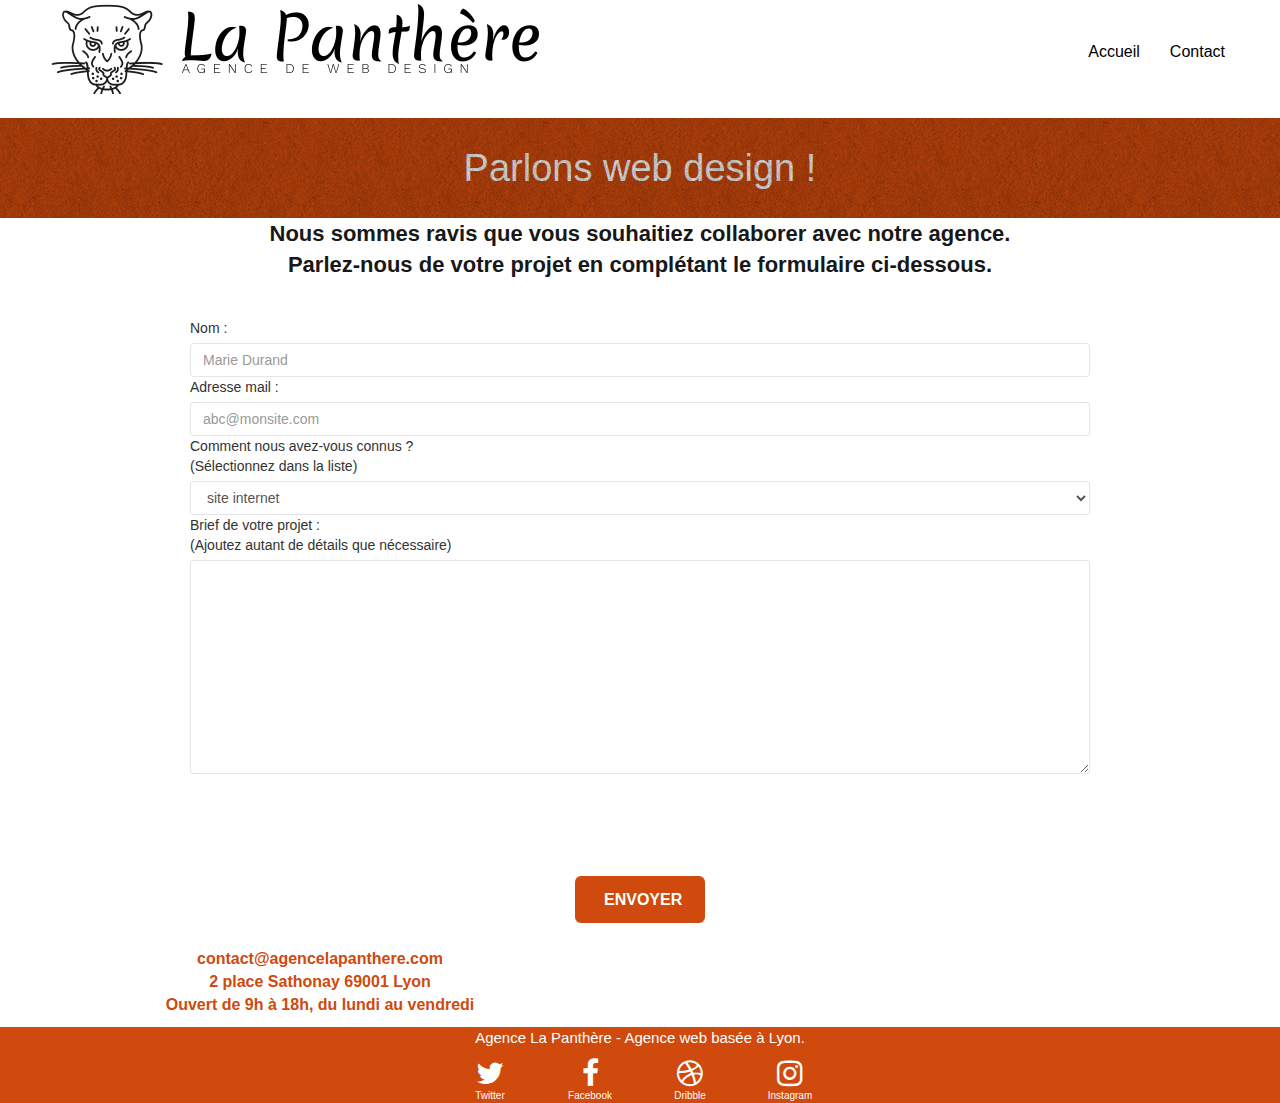
==== contact.html @ c9a56683 "Added files" ====
<!DOCTYPE html>
<html lang="fr">
<head>
	<title>Formulaire de contact - agence web La Panthère</title>
	<meta charset="UTF-8"/>
    <meta name="description" content="Contactez-nous pour votre site web : création, mise à jour, refonte, design, charte graphique, visuels - Nous faisons tout !">
    <meta name="viewport" content="width=device-width, initial-scale=1.0, user-scalable=no">
    <link rel="shortcut icon" type="image/png" href="favicon-agence-la-panthere.png">
	<link rel="stylesheet" href="/css/bootstrap.css">
	<link rel="stylesheet" href="style.css">
	<link rel="stylesheet" href="/css/font-awesome.css">
	<link rel="stylesheet" href="/css/et-line.css">
	<!-- Analytics -->
	<meta name="robots" content="index, follow">
	 <!-- Analytics END -->
</head>

<body>
<!-- MAIN -->
	<main class="page-container">
    
<!-- HEADER -->
<header class="bloc bgc-white l-bloc " id="bloc-0">
	<nav class="navbar row">
		<div class="navbar-header">
			<a class="navbar-brand" href="index.html"><img src="/img/agence-la-panthere-monochrome.png" 
				alt="Agence La Panthère - logo"></a>
			<button id="nav-toggle" type="button" class="ui-navbar-toggle navbar-toggle" data-toggle="collapse" data-target=".navbar-1">
				<span class="sr-only">Toggle navigation</span><span class="icon-bar"></span><span class="icon-bar"></span><span class="icon-bar"></span>
			</button>
		</div>
		<div class="collapse navbar-collapse navbar-1 special-dropdown-nav">
			<ul class="site-navigation nav navbar-nav">
				<li class="colored">
					<a href="index.html">Accueil</a>
				</li>
				<li class="colored">
					<a href="contact.html">Contact</a>
				</li>
			</ul>
		</div>
	</nav>
</header>

<!--BANNER-->
<div class="bloc bg-dots-bg bg-repeat bgc-atomic-tangerine d-bloc bloc-bg-texture texture-paper" id="bloc-6">
					<!-- <div class="col-sm-12" id="bloc-1-hero"> -->
			<h1 class="text-center hero-bloc-text">Parlons web design !</h1>
		<!-- </div> -->
</div>

<!-- FORM-->
	<div class="col-sm-12 text-center">
		<p class="primary-color">Nous sommes ravis que vous souhaitiez collaborer avec notre agence.<br>
		Parlez-nous de votre projet en complétant le formulaire ci-dessous.</p>
	</div>
	<div class="container bloc-lg">
		<form action="#" method="post">
			<div>
				<label for="Nom">Nom :</label>
    			<input type="text" name="Nom" required id="Nom" class="form-control" placeholder="Marie Durand" />
			</div>
    		<div>
				<label for="Mail">Adresse mail :</label>
    			<input type="email" required id="Mail" class="form-control"  placeholder="abc@monsite.com" />
			</div>
    		<div>
				<label for="Connu">Comment nous avez-vous connus ?<br>(Sélectionnez dans la liste)</label>
    			<select name="Connu" required id="Connu" class="form-control">
					<option>site internet</option>
					<option>bouche-à-oreille</option>
					<option>campagne email</option>
					<option>réseaux sociaux</option>
				</select>
			</div>
    		<div>
				<label for="Message">Brief de votre projet :<br>(Ajoutez autant de détails que nécessaire)<br></label>
    			<textarea required id="Message" class="form-control" rows="10" cols="45"></textarea>
			</div>
		</form>
	</div>
	<div class="button-div">
	<button class="bloc-button btn btn-lg btn-block cta-hero btn-atomic-tangerine" type="submit">Envoyer
	</button>
	</div>
		<div class="col-sm-6 text-center">
		<p class="secondary-color">
		contact@agencelapanthere.com<br>2 place Sathonay 69001 Lyon<br>Ouvert de 9h à 18h, du lundi au vendredi
		</p>
	</div>
</main>

<!-- FOOTER -->
<div class="bloc bgc-atomic-tangerine d-bloc" id="bloc-8">
	<div class="row">
		<p class="text-center white">
			Agence La Panthère - Agence web basée à Lyon.<br>
		</p>
		<div class="row row-no-gutters social">
			<div class="col-sm-3">
				<div class="text-center">
					<a class="social" href="#"><span class="fa fa-twitter icon-md"></span><br>Twitter</a>
				</div>
			</div>
			<div class="col-sm-3">
				<div class="text-center">
					<a class="social" href="#"><span class="fa fa-facebook icon-md"></span><br>Facebook</a>
				</div>
			</div>
			<div class="col-sm-3">
				<div class="text-center">
					<a class="social" href="#"><span class="fa fa-dribbble icon-md"></span><br>Dribble</a>
				</div>
			</div>
			<div class="col-sm-3">
				<div class="text-center">
					<a class="social" href="#"><span class="fa fa-instagram icon-md"></span><br>Instagram</a>
				</div>
			</div>
		</div>
	</div>
</div>
<!-- SCRIPTS -->
	<script src="/js/jquery-2.1.0.min.js"></script>
	<script src="/js/bootstrap.min.js"></script>
	<script src="/js/blocs.min.js"></script>
	<script src="/js/jqBootstrapValidation.js"></script>
	<script src="/js/formHandler.js"></script>
	
</body>
</html>
---- style.css ----
body {
    margin: 0;
    padding: 0;
    background: #FFF;
    overflow-x: hidden;
    -webkit-font-smoothing: antialiased;
    -moz-osx-font-smoothing: grayscale;
}
.primary-color{
    font-size:22px;
    color:#181818;
    font-weight:700
}
.secondary-color{
    font-size:16px;
    color:#cf4a0c;
    font-weight:700;
}
.tertiary-color{
    color:white;
    font-size:20px;
    font-weight:bold;
    background-color:#000000;
    border-radius:20px;
    margin:0 10px;
    padding:0 20px;
}
.explanation {
    color:#181818;
    font-size:15px;
}
.none{
list-style:none;}

.none.li{
color:#FFFFFF;
font-size:140px;
}

a,
button {
    transition: all .3s ease-in-out;
    outline: none!important;
}

a:hover {
    text-decoration: none;
    cursor: pointer;
}
.slogan{
    font-size:20px;
    color:black;
}

#page-loading-blocs-notifaction {
    position: fixed;
    top: 0;
    bottom: 0;
    width: 100%;
    z-index: 100000;
    background: #FFFFFF url("img/pageload-spinner.gif") no-repeat center center;
}

.bloc {
    width: 100%;
    clear: both;
    background: 50% 50% no-repeat;
    padding: 0 50px;
    -webkit-background-size: cover;
    -moz-background-size: cover;
    -o-background-size: cover;
    background-size: cover;
    position: relative;
}

.bloc .container {
    padding-left: 0;
    padding-right: 0;
}

.bloc-lg {
    padding: 100px 50px;
}

.bloc-md {
    padding: 50px;
}

.bloc-sm {
    padding: 20px 50px;
}

.bg-center,
.bg-l-edge,
.bg-r-edge,
.bg-t-edge,
.bg-b-edge,
.bg-tl-edge,
.bg-bl-edge,
.bg-tr-edge,
.bg-br-edge,
.bg-repeat {
    -webkit-background-size: auto!important;
    -moz-background-size: auto!important;
    -o-background-size: auto!important;
    background-size: auto!important;
}

.bg-repeat {
    background: repeat;
}

.bg-t-edge {
    background: top no-repeat;
}

.bloc-bg-texture::before {
    content: "";
    background-size: 2px 2px;
    position: absolute;
    top: 0;
    bottom: 0;
    left: 0;
    right: 0;
}

.texture-paper::before {
    background: url("img/texture-paper.png");
    background-size: 280px 280px;
}

.b-parallax {
    background-attachment: fixed;
}

.d-bloc {
    color: white;
}

.d-bloc button:hover {
    color: #d9423f;
}
.button-div{
    width:130px;;
    margin:auto;
    padding-bottom:20px;
}

.d-bloc .icon-round,
.d-bloc .icon-square,
.d-bloc .icon-rounded,
.d-bloc .icon-semi-rounded-a,
.d-bloc .icon-semi-rounded-b {
    border-color: rgba(255, 255, 255, .9);
}

.d-bloc .divider-h span {
    border-color: rgba(255, 255, 255, .2);
}

.d-bloc .a-btn,
.d-bloc .navbar a,
.d-bloc .navbar-brand,
.d-bloc a .icon-sm,
.d-bloc a .icon-md,
.d-bloc a .icon-lg,
.d-bloc a .icon-xl,
.d-bloc h1 a,
.d-bloc h2 a,
.d-bloc h3 a,
.d-bloc h4 a,
.d-bloc h5 a,
.d-bloc h6 a,
.d-bloc p a {
    color: white;
}

.d-bloc .a-btn:hover,
.d-bloc .navbar a:hover,
.d-bloc .navbar-brand:hover,
.d-bloc a:hover .icon-sm,
.d-bloc a:hover .icon-md,
.d-bloc a:hover .icon-lg,
.d-bloc a:hover .icon-xl,
.d-bloc h1 a:hover,
.d-bloc h2 a:hover,
.d-bloc h3 a:hover,
.d-bloc h4 a:hover,
.d-bloc h5 a:hover,
.d-bloc h6 a:hover,
.d-bloc p a:hover {
    color:  #cf4a0c;
}

.d-bloc .navbar-toggle .icon-bar {
    background: rgba(255, 255, 255, 1);
}

.d-bloc .btn-wire,
.d-bloc .btn-wire:hover {
    color: white;
    border-color: rgba(255, 255, 255, 1);
}

.d-bloc .panel {
    color: rgba(0, 0, 0, .2);
}

.d-bloc .panel button:hover {
    color: rgba(0, 0, 0, .2);
}

.d-bloc .panel icon {
    border-color: rgba(0, 0, 0, .2);
}

.d-bloc .panel .divider-h span {
    border-color: rgba(0, 0, 0, .1);
}

.d-bloc .panel .a-btn {
    color: rgba(0, 0, 0, .1);
}

.d-bloc .panel .a-btn:hover {
    color: #d9423f;
}

.d-bloc .panel .btn-wire,
.d-bloc .panel .btn-wire:hover {
    color: rgba(0, 0, 0, .7);
    border-color: rgba(0, 0, 0, .3);
}

.d-bloc .panel,
.l-bloc {
    color: rgba(0, 0, 0, .5);
}

.d-bloc .panel button:hover,
.l-bloc button:hover {
    color: rgba(0, 0, 0, .7);
}

.l-bloc .icon-round,
.l-bloc .icon-square,
.l-bloc .icon-rounded,
.l-bloc .icon-semi-rounded-a,
.l-bloc .icon-semi-rounded-b {
    border-color: rgba(0, 0, 0, .7);
}

.d-bloc .panel .divider-h span,
.l-bloc .divider-h span {
    border-color: rgba(0, 0, 0, .1);
}

.d-bloc .panel .a-btn,
.l-bloc .a-btn,
.l-bloc .navbar a,
.l-bloc .navbar-brand,
.l-bloc a .icon-sm,
.l-bloc a .icon-md,
.l-bloc a .icon-lg,
.l-bloc a .icon-xl,
.l-bloc h1 a,
.l-bloc h2 a,
.l-bloc h3 a,
.l-bloc h4 a,
.l-bloc h5 a,
.l-bloc h6 a,
.l-bloc p a {
    color: black;
}

.d-bloc .panel .a-btn:hover,
.l-bloc .a-btn:hover,
.l-bloc .navbar a:hover,
.l-bloc .navbar-brand:hover,
.l-bloc a:hover .icon-sm,
.l-bloc a:hover .icon-md,
.l-bloc a:hover .icon-lg,
.l-bloc a:hover .icon-xl,
.l-bloc h1 a:hover,
.l-bloc h2 a:hover,
.l-bloc h3 a:hover,
.l-bloc h4 a:hover,
.l-bloc h5 a:hover,
.l-bloc h6 a:hover,
.l-bloc p a:hover {
    color: rgba(0, 0, 0, 1);
}

.l-bloc .navbar-toggle .icon-bar {
    color: rgba(0, 0, 0, .6);
}

.d-bloc .panel .btn-wire,
.d-bloc .panel .btn-wire:hover,
.l-bloc .btn-wire,
.l-bloc .btn-wire:hover {
    color: rgba(0, 0, 0, .7);
    border-color: rgba(0, 0, 0, .3);
}

.voffset {
    margin-top: 30px;
}

.voffset-lg {
    margin-top: 80px;
}

.row-no-gutters {
    margin-right: 0;
    margin-left: 0;
}

.row.row-no-gutters > [class^="col-"],
.row.row-no-gutters > [class*=" col-"] {
    padding-right: 0;
    padding-left: 0;
}

#bloc-1-hero h1 {
    font-size: 45px;
    color:white;
}

.center-block {
    height: 80px; 
}

.width-white-space{
    height:280px;
    padding-top: 10px;
    padding-bottom:10px;
}

#bloc-5-cta {
    height: 300px;
}

#bloc-6{
    height:100px;
}
#bloc-6 h1{
    text-align:center;
    padding-top:30px;
    color:white;
    opacity:1;
}    
.navbar {
    margin-bottom: 0;
    z-index: 1;
}

.navbar-brand {
    height: auto;
    padding: 3px 15px;
    font-size: 25px;
    font-weight: normal;
    font-weight: 600;
    line-height: 44px;
}

.navbar-brand img {
    max-height: 200px;
    margin: 0 5px 0 0;
    display: inline;
}

.navbar-brand img[src$=svg] {
    min-width: 100px;
}

.nav-center .navbar-brand img {
    margin: 0;
}

.navbar .nav {
    padding-top: 2px;
    margin-right: -16px;
    float: right;
    z-index: 1;
}

.nav > li {
    float: left;
    margin-top: 4px;
    font-size: 16px;
}

.navbar-nav .open .dropdown-menu > li > a {
    text-align: inherit;
}

.nav > li a:hover,
.nav > li a:focus {
    background: transparent;
}

.navbar-toggle {
    margin: 10px 10px 0 0;
    border: 0px;
}

.navbar-toggle:hover {
    background: transparent!important;
}

.navbar-toggle .icon-bar {
    background-color: rgba(0, 0, 0, .5);
    width: 26px;
}

.nav-invert .navbar .nav {
    float: left;
}

.nav-invert .navbar-header,
.nav-invert .navbar-brand {
    float: right;
    position: relative;
    z-index: 2;
}

@media (min-width: 768px) {
    .site-navigation {
        position: absolute;
        top: 50%;
        right: 20px;
        transform: translate(0, -50%);
        -webkit-transform: translateY(-50%);
    }
    .nav > li .dropdown-menu a,
    .nav > li .dropdown-menu a:hover {
        color: #d9423f;
    }
    .nav-invert .site-navigation {
        left: 0;
        right: 0;
    }
    .nav-center {
        text-align: center;
    }
    .nav-center .navbar-header {
        width: 100%;
    }
    .nav-center .navbar-header,
    .nav-center .navbar-brand,
    .nav-center .nav > li {
        float: none;
        display: inline-block;
    }
    .nav-center .site-navigation {
        position: relative;
        width: 100%;
        right: 0;
        margin-right: 20px;
        margin-top: 20px;
    }
    .nav-center.mini-nav .navbar-toggle {
        float: none;
        margin: 10px auto 0;
    }
}

.nav > li > .dropdown a {
    background: none!important;
    display: block;
    padding: 14px 15px;
}

nav .caret {
    margin: 0 5px;
}

.dropdown-menu .dropdown-menu {
    top: -8px;
    left: 100%;
}

.dropdown-menu .dropmenu-flow-right {
    top: 100%;
    left: 0;
    margin-left: -1px;
    border-top-left-radius: 0;
    border-top-right-radius: 0;
}

.dropdown-menu .dropdown span {
    border: 4px solid black;
    border-top-color: transparent;
    border-right-color: transparent;
    border-bottom-color: transparent;
    margin: 6px -5px 0 0!important;
    float: right;
}

.mg-md {
    margin-top: 10px;
    margin-bottom: 20px;
}

.mg-lg {
    margin-top: 10px;
    margin-bottom: 40px;
}

.btn {
    margin: 0 5px 5px 0;
}

.btn.pull-right {
    margin: 0 0 5px 5px;
}

.btn-d,
.btn-d:hover,
.btn-d:focus {
    color: #FFF;
    background: rgba(0, 0, 0, .3);
}

button {
    outline: none!important;
}

.btn-rd {
    border-radius: 40px;
}

.btn-clean {
    border: 1px solid rgba(0, 0, 0, .08);
    border-bottom-color: rgba(0, 0, 0, .1);
    text-shadow: 0 1px 0 rgba(0, 0, 1, .1);
    box-shadow: 0 1px 3px rgba(0, 0, 1, .25), inset 0 1px 0 0 rgba(255, 255, 255, .15);
}

.icon-md {
    font-size: 30px!important;
}

.icon-lg {
    font-size: 60px!important;
}

.sm-shadow {
    text-shadow: 0 1px 2px rgba(0, 0, 0, .3);
}

.panel-sq,
.panel-sq .panel-heading,
.panel-sq .panel-footer {
    border-radius: 0;
}

.panel-rd {
    border-radius: 30px;
}

.panel-rd .panel-heading {
    border-radius: 29px 29px 0 0;
}

.panel-rd .panel-footer {
    border-radius: 0 0 29px 29px;
}

.form-control {
    border-color: rgba(0, 0, 0, .1);
    box-shadow: none;
}

.scrollToTop {
    width: 40px;
    height: 40px;
    position: fixed;
    bottom: 20px;
    right: 20px;
    opacity: 0;
    z-index: 500;
    transition: all .3s ease-in-out;
}

.scrollToTop span {
    margin-top: 6px;
}

.showScrollTop {
    font-size: 14px;
    opacity: 1;
}

a[data-lightbox] {
    position: relative;
    display: block;
    text-align: center;
}

a[data-lightbox]:hover::before {
    content: "+";
    font-family: "HelveticaNeue-Light", "Helvetica Neue Light", "Helvetica Neue", Helvetica, Arial;
    font-size: 32px;
    width: 50px;
    height: 50px;
    margin-left: -25px;
    border-radius: 50%;
    background: rgba(0, 0, 0, .6);
    color: #FFF;
    font-weight: 100;
    z-index: 1;
    position: absolute;
    top: 50%;
    transform: translateY(-50%);
    -webkit-transform: translateY(-50%);
}

a[data-lightbox]:hover img {
    opacity: 0.6;
    -webkit-animation-fill-mode: none;
    animation-fill-mode: none;
}

#lightbox-modal {
    display: flex;
    align-items: center;
}

#lightbox-modal .modal-dialog {
    width: 90%;
    max-width: 900px;
    margin: 0 auto 0;
}

#lightbox-modal .modal-dialog img {
    max-height: 90vh;
    margin: 0 auto;
}

.lightbox-caption {
    padding: 20px;
    color: #FFF;
    background: rgba(0, 0, 0, .5);
    position: absolute;
    left: 15px;
    right: 15px;
    bottom: 5px;
}

.close-lightbox {
    color: #FFF;
    font-size: 30px;
    position: absolute;
    top: 20px;
    right: 20px;
    z-index: 20;
    background: rgba(0, 0, 0, .5);
    border: none;
    line-height: 30px;
    padding: 0 9px 5px;
    opacity: 0.3;
}

.close-lightbox:hover,
.next-lightbox:hover,
.prev-lightbox:hover {
    opacity: 1.0;
    color: #FFF;
}

.next-lightbox,
.prev-lightbox {
    font-size: 20px;
    color: rgba(255, 255, 255, .9);
    background: rgba(0, 0, 0, .5);
    transition: all .2s ease-in-out;
    position: absolute;
    top: 45%;
    z-index: 1;
    opacity: 0.4;
}

.next-lightbox {
    padding: 6px 8px 1px 13px;
    right: 25px;
}

.prev-lightbox {
    padding: 6px 13px 1px 10px;
    left: 25px;
}

.snapshot-lb .modal-body {
    padding-bottom: 45px;
}

.snapshot-lb .lightbox-caption {
    padding: 0;
    color: rgba(0, 0, 0, .5);
    background: none;
}

h1,
h2,
h3,
h4,
h5,
h6,
p,
label,
.btn,
a {
    font-family: "helvetica";
    font-weight: 400;
}
a:hover {
    color: black;
}

.container {
    max-width: 1000px;
}

.hero-bloc-text {
    font-size: 38px;
}

.hero-bloc-text-sub {
    font-size: 36px;
}

.statement-bloc-text {
    line-height: 26px;
    font-style: italic;
    font-size: 20px;
    text-align: center;
    font-weight: lighter;
    max-width: 520px;
    margin: auto auto auto auto;
}

p {
    text-align:center;
    font-size: 15px;
    color:white;
}

.tight-width-whitespace {
    max-width: 600px;
    margin: auto auto auto auto;
}

.h1 {
    font-size: 36px;
    font-family: "Open Sans";
}

.cta-hero {
    margin-top: 2px;
    color: #FFFFFF!important;
    text-transform: uppercase;
    padding: 12px 28px 12px 28px;
    font-size: 16px;
    font-weight: 700;
}

.social {
    max-width: 400px;
    margin: auto;
    color:white;
    font-size:10px;
}

h2 {
    font-size: 22px;
    line-height: 1.4em;
}

h3 {
    font-size: 18px;
    text-transform: uppercase;
    font-weight: 700;
    color: #cf4a0c;
    
}

.med-width-whitespace {
    max-width: 800px;
    margin: auto auto auto auto;
    box-shadow: 0px 0px 0px #000000;
}

h1 {
    color: #ffffff!important;
}

h4 {
    color: #181818!important;
}

.icons {
    margin-bottom: 14px;
    margin-top: 24px;
}

.portfolio-thumb {
    margin-bottom: 24px;
}

.portfolio-row {
    margin-bottom: 44px;
    margin-top: 50px;
}

.avatar {
    box-shadow: 0px 4px 9px rgba(0, 0, 0, 0.3);
}

.black-background {
    /* background-color: rgba(165, 147, 99, 0.7); */
    background-color:#000000;
    padding: 40px 40px 40px 40px;
}

.bold-link {
    font-weight: 900;
    text-decoration: underline!important;
}

.bgc-white {
    background-color: #FFFFFF;
}

.bgc-dark-slate-blue {
    background-color: #000000;
}

.bgc-atomic-tangerine {
    background-color: #cf4a0c;
}

.tc-white {
    color: white;
}

.btn-atomic-tangerine {
    background: #cf4a0c;
    color: #FFFFFF!important;
}

.btn-atomic-tangerine:hover {
    background: #cf4a0c!important;
    color: #960404!important;
}

.ltc-atomic-tangerine {
    color: #cf4a0c!important;
}

.ltc-atomic-tangerine:hover {
    color: #960404!important;
}

.icon-dark-slate-blue {
    color: #000000!important;
    border-color: #000000!important;
}

/* .bg-dots-bg {
    background-image: url("img/dots-bg.png");
}

.bg-lines-h2-bg {
    background-image: url("img/lines-h2-bg.png");
} */

.bg-banniere {
    background-image: url("/img/agence-la-panthere_background.jpg");
}

.bg-presentation {
    background-image: url("/img/agence-la-panthere-background2.jpg");
}

@media (max-width: 1024px) {
    .bloc {
        padding-left: 20px;
        padding-right: 20px;
    }
    .bloc.full-width-bloc,
    .bloc-tile-2.full-width-bloc .container,
    .bloc-tile-3.full-width-bloc .container,
    .bloc-tile-4.full-width-bloc .container {
        padding-left: 0;
        padding-right: 0;
    }
}

@media (max-width: 992px) and (min-width: 768px) {
    .navbar .nav {
        max-width: 80%
    }
    .nav-center.navbar .nav {
        max-width: 100%
    }
}

@media only screen and (min-device-width: 768px) and (max-device-width: 1024px) and (orientation: landscape) {
    .b-parallax {
        background-attachment: scroll;
    }
}

@media only screen and (min-device-width: 1024px) and (max-device-width: 1366px) and (-webkit-min-device-pixel-ratio: 1.5) {
    .b-parallax {
        background-attachment: scroll;
    }
}

@media (max-width: 991px) {
    .container {
        width: 100%;
    }
    .b-parallax {
        background-attachment: scroll;
    }
    .page-container,
    #hero-bloc {
        overflow-x: hidden;
        position: relative;
    }
    .bloc {
        /* padding-left: constant(safe-area-inset-left);
        padding-right: constant(safe-area-inset-right); */
        padding-left:10px;
        padding-right:10px;
    }
    .bloc-group,
    .bloc-group .bloc {
        display: block;
        width: 100%;
    }
    .bloc-fill-screen .fill-bloc-top-edge,
    .bloc-fill-screen .fill-bloc-bottom-edge {
        padding: 0 20px;
        padding-left: constant(safe-area-inset-left);
        padding-right: constant(safe-area-inset-right);
    }
}

@media (max-width: 767px) {
    .page-container {
        overflow-x: hidden;
        position: relative;
    }
    h1,
    h2,
    h3,
    h4,
    h5,
    h6,
    p,
    #disqus_thread {
        padding-left: 10px!important;
        padding-right: 10px!important;
    }
    .b-parallax {
        background-attachment: scroll;
    }
    .navbar .nav {
        padding-top: 0;
        border-top: 1px solid rgba(0, 0, 0, .2);
        float: none!important;
    }
    .colored{
        color:#cf4a0c;
    }
    .navbar.row {
        margin-left: 0;
        margin-right: 0;
    }
    .site-navigation {
        position: inherit;
        transform: none;
        -webkit-transform: none;
        -ms-transform: none;
    }
    .nav > li {
        margin-top: 0;
        border-bottom: 1px solid rgba(0, 0, 0, .1);
        background: rgba(0, 0, 0, .05);
        text-align: left;
        padding-left: 15px;
        width: 100%;
    }
    .nav > li:hover {
        background: rgba(0, 0, 0, .08);
    }
    .dropdown .dropdown a .caret {
        float: none;
        margin: 5px 0 0 10px!important;
        border: 4px solid black;
        border-bottom-color: transparent;
        border-right-color: transparent;
        border-left-color: transparent;
    }
    #hero-bloc .navbar .nav {
        background: rgba(0, 0, 0, .8);
    }
    /* #hero-bloc .navbar .nav a {
        color: rgba(255, 255, 255, .6);
    } */
    .hero {
        padding: 50px 0;
    }
    .hero-nav {
        left: -1px;
        right: -1px;
    }
    .navbar-collapse {
        padding: 0;
        overflow-x: hidden;
        -webkit-box-shadow: none;
        box-shadow: none;
    }
    .navbar-brand img {
        max-height: 40px;
        width: auto;
    }
    .nav-invert .navbar-header {
        float: none;
        /* width: 100%; */
    }
    .nav-invert .navbar-toggle {
        float: left;
        margin-left: 10px;
    }
    .bloc {
        padding-left: 0;
        padding-right: 0;
    }
    .bloc-xxl,
    .bloc-xl,
    .bloc-lg {
        padding: 40px 0;
    }
    .bloc-sm,
    .bloc-md {
        padding-left: 0;
        padding-right: 0;
    }
    .bloc-tile-2 .container,
    .bloc-tile-3 .container,
    .bloc-tile-4 .container,
    .bloc-fill-screen .fill-bloc-top-edge,
    .bloc-fill-screen .fill-bloc-bottom-edge {
        padding-left: 0;
        padding-right: 0;
    }
    .a-block {
        padding: 0 10px;
    }
    .btn-dwn {
        display: none;
    }
    .voffset {
        margin-top: 5px;
    }
    .voffset-md {
        margin-top: 20px;
    }
    .voffset-lg {
        margin-top: 30px;
    }
    form {
        padding: 5px;
    }
    .close-lightbox {
        display: inline-block;
    }
    .blocsapp-device-iphone5 {
        background-size: 216px 425px;
        padding-top: 60px;
        width: 216px;
        height: 425px;
    }
    .blocsapp-device-iphone5 img {
        width: 180px;
        height: 320px;
    }
}

@media (max-width: 400px) {
    .bloc {
        padding-left: 0;
        padding-right: 0;
    }
}

@media (max-width: 767px) {
    .bloc-mob-center-text {
        text-align: center;
    }
}
---- css/et-line.css ----
@font-face {
    font-family: et-line;
    src: url(../fonts/et-line.eot);
    src: url(../fonts/et-line.eot?#iefix) format('embedded-opentype'), url(../fonts/et-line.woff) format('woff'), url(../fonts/et-line.ttf) format('truetype'), url(../fonts/et-line.svg#et-line) format('svg');
    font-weight: 400;
    font-style: normal
}

.et-icon-adjustments,
.et-icon-alarmclock,
.et-icon-anchor,
.et-icon-aperture,
.et-icon-attachment,
.et-icon-bargraph,
.et-icon-basket,
.et-icon-beaker,
.et-icon-bike,
.et-icon-book-open,
.et-icon-briefcase,
.et-icon-browser,
.et-icon-calendar,
.et-icon-camera,
.et-icon-caution,
.et-icon-chat,
.et-icon-circle-compass,
.et-icon-clipboard,
.et-icon-clock,
.et-icon-cloud,
.et-icon-compass,
.et-icon-desktop,
.et-icon-dial,
.et-icon-document,
.et-icon-documents,
.et-icon-download,
.et-icon-dribbble,
.et-icon-edit,
.et-icon-envelope,
.et-icon-expand,
.et-icon-facebook,
.et-icon-flag,
.et-icon-focus,
.et-icon-gears,
.et-icon-genius,
.et-icon-gift,
.et-icon-global,
.et-icon-globe,
.et-icon-googleplus,
.et-icon-grid,
.et-icon-happy,
.et-icon-hazardous,
.et-icon-heart,
.et-icon-hotairballoon,
.et-icon-hourglass,
.et-icon-key,
.et-icon-laptop,
.et-icon-layers,
.et-icon-lifesaver,
.et-icon-lightbulb,
.et-icon-linegraph,
.et-icon-linkedin,
.et-icon-lock,
.et-icon-magnifying-glass,
.et-icon-map,
.et-icon-map-pin,
.et-icon-megaphone,
.et-icon-mic,
.et-icon-mobile,
.et-icon-newspaper,
.et-icon-notebook,
.et-icon-paintbrush,
.et-icon-paperclip,
.et-icon-pencil,
.et-icon-phone,
.et-icon-picture,
.et-icon-pictures,
.et-icon-piechart,
.et-icon-presentation,
.et-icon-pricetags,
.et-icon-printer,
.et-icon-profile-female,
.et-icon-profile-male,
.et-icon-puzzle,
.et-icon-quote,
.et-icon-recycle,
.et-icon-refresh,
.et-icon-ribbon,
.et-icon-rss,
.et-icon-sad,
.et-icon-scissors,
.et-icon-scope,
.et-icon-search,
.et-icon-shield,
.et-icon-speedometer,
.et-icon-strategy,
.et-icon-streetsign,
.et-icon-tablet,
.et-icon-target,
.et-icon-telescope,
.et-icon-toolbox,
.et-icon-tools,
.et-icon-tools-2,
.et-icon-trophy,
.et-icon-tumblr,
.et-icon-twitter,
.et-icon-upload,
.et-icon-video,
.et-icon-wallet,
.et-icon-wine {
    font-family: et-line;
    speak: none;
    font-style: normal;
    font-weight: 400;
    font-variant: normal;
    text-transform: none;
    line-height: 1;
    -webkit-font-smoothing: antialiased;
    -moz-osx-font-smoothing: grayscale;
    display: inline-block
}

.et-icon-mobile:before {
    content: "\e000"
}

.et-icon-laptop:before {
    content: "\e001"
}

.et-icon-desktop:before {
    content: "\e002"
}

.et-icon-tablet:before {
    content: "\e003"
}

.et-icon-phone:before {
    content: "\e004"
}

.et-icon-document:before {
    content: "\e005"
}

.et-icon-documents:before {
    content: "\e006"
}

.et-icon-search:before {
    content: "\e007"
}

.et-icon-clipboard:before {
    content: "\e008"
}

.et-icon-newspaper:before {
    content: "\e009"
}

.et-icon-notebook:before {
    content: "\e00a"
}

.et-icon-book-open:before {
    content: "\e00b"
}

.et-icon-browser:before {
    content: "\e00c"
}

.et-icon-calendar:before {
    content: "\e00d"
}

.et-icon-presentation:before {
    content: "\e00e"
}

.et-icon-picture:before {
    content: "\e00f"
}

.et-icon-pictures:before {
    content: "\e010"
}

.et-icon-video:before {
    content: "\e011"
}

.et-icon-camera:before {
    content: "\e012"
}

.et-icon-printer:before {
    content: "\e013"
}

.et-icon-toolbox:before {
    content: "\e014"
}

.et-icon-briefcase:before {
    content: "\e015"
}

.et-icon-wallet:before {
    content: "\e016"
}

.et-icon-gift:before {
    content: "\e017"
}

.et-icon-bargraph:before {
    content: "\e018"
}

.et-icon-grid:before {
    content: "\e019"
}

.et-icon-expand:before {
    content: "\e01a"
}

.et-icon-focus:before {
    content: "\e01b"
}

.et-icon-edit:before {
    content: "\e01c"
}

.et-icon-adjustments:before {
    content: "\e01d"
}

.et-icon-ribbon:before {
    content: "\e01e"
}

.et-icon-hourglass:before {
    content: "\e01f"
}

.et-icon-lock:before {
    content: "\e020"
}

.et-icon-megaphone:before {
    content: "\e021"
}

.et-icon-shield:before {
    content: "\e022"
}

.et-icon-trophy:before {
    content: "\e023"
}

.et-icon-flag:before {
    content: "\e024"
}

.et-icon-map:before {
    content: "\e025"
}

.et-icon-puzzle:before {
    content: "\e026"
}

.et-icon-basket:before {
    content: "\e027"
}

.et-icon-envelope:before {
    content: "\e028"
}

.et-icon-streetsign:before {
    content: "\e029"
}

.et-icon-telescope:before {
    content: "\e02a"
}

.et-icon-gears:before {
    content: "\e02b"
}

.et-icon-key:before {
    content: "\e02c"
}

.et-icon-paperclip:before {
    content: "\e02d"
}

.et-icon-attachment:before {
    content: "\e02e"
}

.et-icon-pricetags:before {
    content: "\e02f"
}

.et-icon-lightbulb:before {
    content: "\e030"
}

.et-icon-layers:before {
    content: "\e031"
}

.et-icon-pencil:before {
    content: "\e032"
}

.et-icon-tools:before {
    content: "\e033"
}

.et-icon-tools-2:before {
    content: "\e034"
}

.et-icon-scissors:before {
    content: "\e035"
}

.et-icon-paintbrush:before {
    content: "\e036"
}

.et-icon-magnifying-glass:before {
    content: "\e037"
}

.et-icon-circle-compass:before {
    content: "\e038"
}

.et-icon-linegraph:before {
    content: "\e039"
}

.et-icon-mic:before {
    content: "\e03a"
}

.et-icon-strategy:before {
    content: "\e03b"
}

.et-icon-beaker:before {
    content: "\e03c"
}

.et-icon-caution:before {
    content: "\e03d"
}

.et-icon-recycle:before {
    content: "\e03e"
}

.et-icon-anchor:before {
    content: "\e03f"
}

.et-icon-profile-male:before {
    content: "\e040"
}

.et-icon-profile-female:before {
    content: "\e041"
}

.et-icon-bike:before {
    content: "\e042"
}

.et-icon-wine:before {
    content: "\e043"
}

.et-icon-hotairballoon:before {
    content: "\e044"
}

.et-icon-globe:before {
    content: "\e045"
}

.et-icon-genius:before {
    content: "\e046"
}

.et-icon-map-pin:before {
    content: "\e047"
}

.et-icon-dial:before {
    content: "\e048"
}

.et-icon-chat:before {
    content: "\e049"
}

.et-icon-heart:before {
    content: "\e04a"
}

.et-icon-cloud:before {
    content: "\e04b"
}

.et-icon-upload:before {
    content: "\e04c"
}

.et-icon-download:before {
    content: "\e04d"
}

.et-icon-target:before {
    content: "\e04e"
}

.et-icon-hazardous:before {
    content: "\e04f"
}

.et-icon-piechart:before {
    content: "\e050"
}

.et-icon-speedometer:before {
    content: "\e051"
}

.et-icon-global:before {
    content: "\e052"
}

.et-icon-compass:before {
    content: "\e053"
}

.et-icon-lifesaver:before {
    content: "\e054"
}

.et-icon-clock:before {
    content: "\e055"
}

.et-icon-aperture:before {
    content: "\e056"
}

.et-icon-quote:before {
    content: "\e057"
}

.et-icon-scope:before {
    content: "\e058"
}

.et-icon-alarmclock:before {
    content: "\e059"
}

.et-icon-refresh:before {
    content: "\e05a"
}

.et-icon-happy:before {
    content: "\e05b"
}

.et-icon-sad:before {
    content: "\e05c"
}

.et-icon-facebook:before {
    content: "\e05d"
}

.et-icon-twitter:before {
    content: "\e05e"
}

.et-icon-googleplus:before {
    content: "\e05f"
}

.et-icon-rss:before {
    content: "\e060"
}

.et-icon-tumblr:before {
    content: "\e061"
}

.et-icon-linkedin:before {
    content: "\e062"
}

.et-icon-dribbble:before {
    content: "\e063"
}
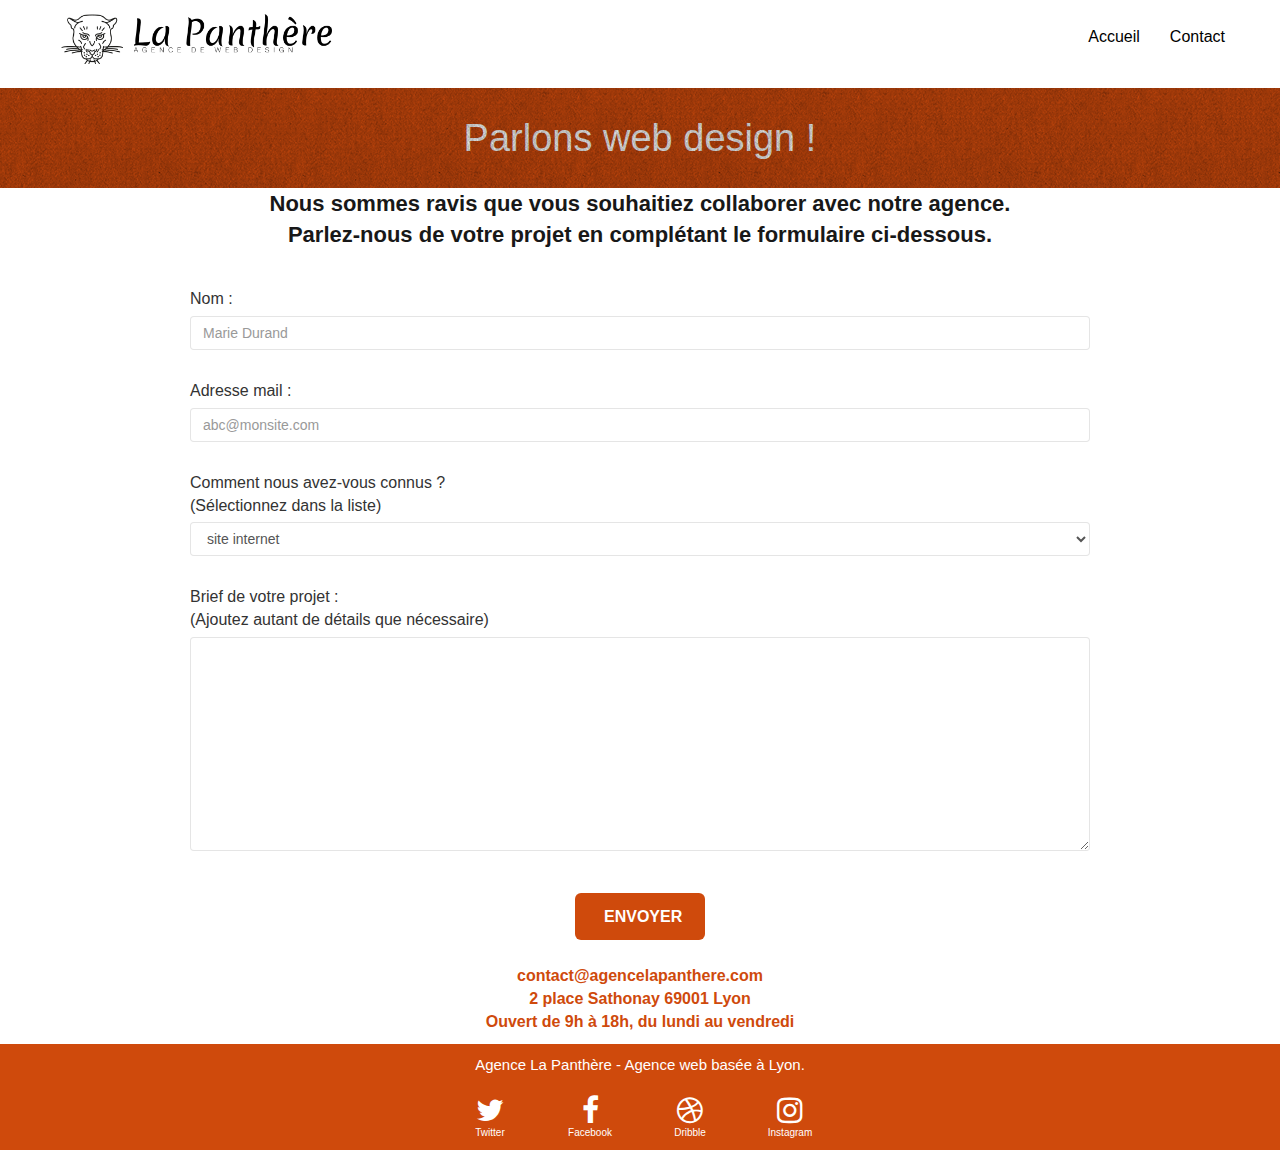
==== commit 5d36508b: "Amendments to files (improvements of layout)" ====
--- a/contact.html
+++ b/contact.html
@@ -6,10 +6,10 @@
     <meta name="description" content="Contactez-nous pour votre site web : création, mise à jour, refonte, design, charte graphique, visuels - Nous faisons tout !">
     <meta name="viewport" content="width=device-width, initial-scale=1.0, user-scalable=no">
     <link rel="shortcut icon" type="image/png" href="favicon-agence-la-panthere.png">
-	<link rel="stylesheet" href="/css/bootstrap.css">
+	<link rel="stylesheet" href="css/bootstrap.css">
 	<link rel="stylesheet" href="style.css">
-	<link rel="stylesheet" href="/css/font-awesome.css">
-	<link rel="stylesheet" href="/css/et-line.css">
+	<link rel="stylesheet" href="css/font-awesome.css">
+	<link rel="stylesheet" href="css/et-line.css">
 	<!-- Analytics -->
 	<meta name="robots" content="index, follow">
 	 <!-- Analytics END -->
@@ -54,17 +54,17 @@
 		<p class="primary-color">Nous sommes ravis que vous souhaitiez collaborer avec notre agence.<br>
 		Parlez-nous de votre projet en complétant le formulaire ci-dessous.</p>
 	</div>
-	<div class="container bloc-lg">
+	<div class="container bloc-lg" id="form-bottom">
 		<form action="#" method="post">
-			<div>
+			<div class="form-item">
 				<label for="Nom">Nom :</label>
     			<input type="text" name="Nom" required id="Nom" class="form-control" placeholder="Marie Durand" />
 			</div>
-    		<div>
+    		<div class="form-item">
 				<label for="Mail">Adresse mail :</label>
     			<input type="email" required id="Mail" class="form-control"  placeholder="abc@monsite.com" />
 			</div>
-    		<div>
+    		<div class="form-item">
 				<label for="Connu">Comment nous avez-vous connus ?<br>(Sélectionnez dans la liste)</label>
     			<select name="Connu" required id="Connu" class="form-control">
 					<option>site internet</option>
@@ -73,59 +73,58 @@
 					<option>réseaux sociaux</option>
 				</select>
 			</div>
-    		<div>
+    		<div class="form-item">
 				<label for="Message">Brief de votre projet :<br>(Ajoutez autant de détails que nécessaire)<br></label>
     			<textarea required id="Message" class="form-control" rows="10" cols="45"></textarea>
 			</div>
 		</form>
 	</div>
 	<div class="button-div">
-	<button class="bloc-button btn btn-lg btn-block cta-hero btn-atomic-tangerine" type="submit">Envoyer
-	</button>
+		<button class="bloc-button btn btn-lg btn-block cta-hero btn-atomic-tangerine" type="submit">Envoyer
+		</button>
 	</div>
-		<div class="col-sm-6 text-center">
+	<div class="col-sm-12">
 		<p class="secondary-color">
 		contact@agencelapanthere.com<br>2 place Sathonay 69001 Lyon<br>Ouvert de 9h à 18h, du lundi au vendredi
 		</p>
-	</div>
+		</div>
 </main>
 
-<!-- FOOTER -->
-<div class="bloc bgc-atomic-tangerine d-bloc" id="bloc-8">
-	<div class="row">
-		<p class="text-center white">
-			Agence La Panthère - Agence web basée à Lyon.<br>
-		</p>
-		<div class="row row-no-gutters social">
-			<div class="col-sm-3">
-				<div class="text-center">
-					<a class="social" href="#"><span class="fa fa-twitter icon-md"></span><br>Twitter</a>
+	<!-- FOOTER -->
+		<footer class="bloc bgc-atomic-tangerine d-bloc" id="bloc-8">
+			<div class="row">
+				<p class="text-center white">
+				Agence La Panthère - Agence web basée à Lyon.<br>
+				</p>
+				<div class="row row-no-gutters social">
+					<div class="col-sm-3">
+						<div class="text-center">
+							<a class="social" href="#"><span class="fa fa-twitter icon-md"></span><br>Twitter</a>
+						</div>
+					</div>
+					<div class="col-sm-3">
+						<div class="text-center">
+							<a class="social" href="#"><span class="fa fa-facebook icon-md"></span><br>Facebook</a>
+						</div>
+					</div>
+					<div class="col-sm-3">
+						<div class="text-center">
+							<a class="social" href="#"><span class="fa fa-dribbble icon-md"></span><br>Dribble</a>
+						</div>
+					</div>
+					<div class="col-sm-3">
+						<div class="text-center">
+							<a class="social" href="#"><span class="fa fa-instagram icon-md"></span><br>Instagram</a>
+						</div>
+					</div>
 				</div>
 			</div>
-			<div class="col-sm-3">
-				<div class="text-center">
-					<a class="social" href="#"><span class="fa fa-facebook icon-md"></span><br>Facebook</a>
-				</div>
-			</div>
-			<div class="col-sm-3">
-				<div class="text-center">
-					<a class="social" href="#"><span class="fa fa-dribbble icon-md"></span><br>Dribble</a>
-				</div>
-			</div>
-			<div class="col-sm-3">
-				<div class="text-center">
-					<a class="social" href="#"><span class="fa fa-instagram icon-md"></span><br>Instagram</a>
-				</div>
-			</div>
-		</div>
-	</div>
-</div>
-<!-- SCRIPTS -->
-	<script src="/js/jquery-2.1.0.min.js"></script>
-	<script src="/js/bootstrap.min.js"></script>
-	<script src="/js/blocs.min.js"></script>
-	<script src="/js/jqBootstrapValidation.js"></script>
-	<script src="/js/formHandler.js"></script>
-	
+		</footer>
+<!--SCRIPTS-->
+<script src="js/jquery-2.1.0.js"></script>
+<script src="js/bootstrap.js"></script>
+<script src="js/blocs.js"></script>
+<script src="js/jquery.touchSwipe.js" defer></script>
+<script src="js/gmaps.js"></script>
 </body>
 </html>--- a/style.css
+++ b/style.css
@@ -81,6 +81,9 @@
 .bloc-lg {
     padding: 100px 50px;
 }
+#form-bottom{
+    padding-bottom:10px;
+}
 
 .bloc-md {
     padding: 50px;
@@ -88,6 +91,12 @@
 
 .bloc-sm {
     padding: 20px 50px;
+}
+
+.form-item{
+    margin-bottom: 30px;
+    font-style:helvetica;
+    font-size:16px;
 }
 
 .bg-center,
@@ -311,9 +320,13 @@
     margin-top: 80px;
 }
 
+.row{
+    padding-top: 10px;
+}
 .row-no-gutters {
     margin-right: 0;
     margin-left: 0;
+    padding-bottom:10px;
 }
 
 .row.row-no-gutters > [class^="col-"],
@@ -328,7 +341,8 @@
 }
 
 .center-block {
-    height: 80px; 
+    height: 80px;
+    margin-top:15px;
 }
 
 .width-white-space{
@@ -339,6 +353,9 @@
 
 #bloc-5-cta {
     height: 300px;
+}
+.center-text{
+text-align:center;
 }
 
 #bloc-6{
@@ -365,8 +382,8 @@
 }
 
 .navbar-brand img {
-    max-height: 200px;
-    margin: 0 5px 0 0;
+    height: 50px;
+    margin: 0 5px 0 10px;
     display: inline;
 }
 
@@ -499,8 +516,12 @@
 }
 
 .mg-md {
-    margin-top: 10px;
-    margin-bottom: 20px;
+    margin-top: 0px;
+    margin-bottom: 30px;
+    margin-right: auto;
+    margin-left:auto;
+    max-width:420px;
+    padding:10px 0px;
 }
 
 .mg-lg {
@@ -750,6 +771,7 @@
 .tight-width-whitespace {
     max-width: 600px;
     margin: auto auto auto auto;
+    height: 250px;
 }
 
 .h1 {
@@ -834,7 +856,7 @@
 }
 
 .bgc-dark-slate-blue {
-    background-color: #000000;
+    background-color: #364577;
 }
 
 .bgc-atomic-tangerine {
@@ -851,7 +873,7 @@
 }
 
 .btn-atomic-tangerine:hover {
-    background: #cf4a0c!important;
+    background: white!important;
     color: #960404!important;
 }
 
@@ -868,20 +890,20 @@
     border-color: #000000!important;
 }
 
-/* .bg-dots-bg {
+.bg-dots-bg {
     background-image: url("img/dots-bg.png");
 }
 
 .bg-lines-h2-bg {
     background-image: url("img/lines-h2-bg.png");
-} */
+}
 
 .bg-banniere {
-    background-image: url("/img/agence-la-panthere_background.jpg");
+    background-image: url("img/agence-la-panthere_background.jpg");
 }
 
 .bg-presentation {
-    background-image: url("/img/agence-la-panthere-background2.jpg");
+    background-image: url("img/agence-la-panthere-background2.jpg");
 }
 
 @media (max-width: 1024px) {
@@ -932,8 +954,6 @@
         position: relative;
     }
     .bloc {
-        /* padding-left: constant(safe-area-inset-left);
-        padding-right: constant(safe-area-inset-right); */
         padding-left:10px;
         padding-right:10px;
     }
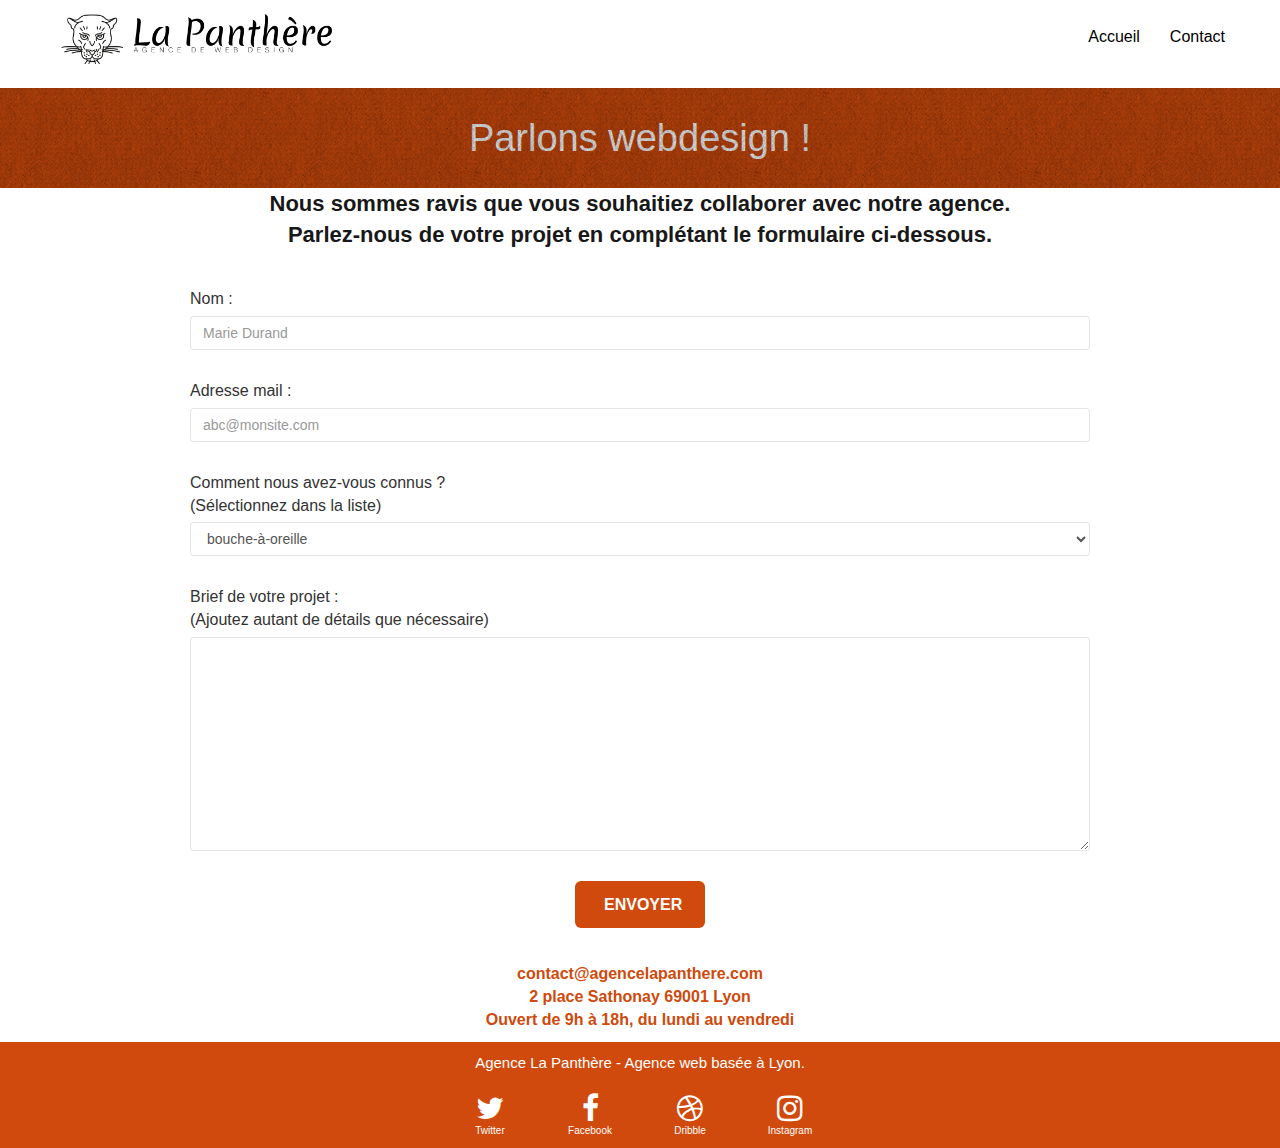
==== commit 31c00187: "minifying images & css" ====
--- a/contact.html
+++ b/contact.html
@@ -1,9 +1,9 @@
 <!DOCTYPE html>
 <html lang="fr">
 <head>
-	<title>Formulaire de contact - agence web La Panthère</title>
+	<title>Formulaire de contact - agence webdesign La Panthère</title>
 	<meta charset="UTF-8"/>
-    <meta name="description" content="Contactez-nous pour votre site web : création, mise à jour, refonte, design, charte graphique, visuels - Nous faisons tout !">
+    <meta name="description" content="Contactez notre entreprise webdesign à Lyon pour votre site web : création, mise à jour, refonte, design, charte graphique, visuels - Nous faisons tout !">
     <meta name="viewport" content="width=device-width, initial-scale=1.0, user-scalable=no">
     <link rel="shortcut icon" type="image/png" href="favicon-agence-la-panthere.png">
 	<link rel="stylesheet" href="css/bootstrap.css">
@@ -45,7 +45,7 @@
 <!--BANNER-->
 <div class="bloc bg-dots-bg bg-repeat bgc-atomic-tangerine d-bloc bloc-bg-texture texture-paper" id="bloc-6">
 					<!-- <div class="col-sm-12" id="bloc-1-hero"> -->
-			<h1 class="text-center hero-bloc-text">Parlons web design !</h1>
+			<h1 class="text-center hero-bloc-text">Parlons webdesign !</h1>
 		<!-- </div> -->
 </div>
 
@@ -66,28 +66,30 @@
 			</div>
     		<div class="form-item">
 				<label for="Connu">Comment nous avez-vous connus ?<br>(Sélectionnez dans la liste)</label>
-    			<select name="Connu" required id="Connu" class="form-control">
+    			<select name="Connu" id="Connu" class="form-control">
+					<option>bouche-à-oreille</option>
+					<option>campagne émailing</option>
+					<option>réseaux sociaux</option>
+					<option>salon</option>
 					<option>site internet</option>
-					<option>bouche-à-oreille</option>
-					<option>campagne email</option>
-					<option>réseaux sociaux</option>
+					<option>autre</option>
 				</select>
 			</div>
     		<div class="form-item">
 				<label for="Message">Brief de votre projet :<br>(Ajoutez autant de détails que nécessaire)<br></label>
     			<textarea required id="Message" class="form-control" rows="10" cols="45"></textarea>
 			</div>
+			<div class="button-div">
+				<button class="bloc-button btn btn-lg btn-block cta-hero btn-atomic-tangerine" type="submit">Envoyer
+				</button>
+			</div>
 		</form>
-	</div>
-	<div class="button-div">
-		<button class="bloc-button btn btn-lg btn-block cta-hero btn-atomic-tangerine" type="submit">Envoyer
-		</button>
 	</div>
 	<div class="col-sm-12">
 		<p class="secondary-color">
 		contact@agencelapanthere.com<br>2 place Sathonay 69001 Lyon<br>Ouvert de 9h à 18h, du lundi au vendredi
 		</p>
-		</div>
+	</div>
 </main>
 
 	<!-- FOOTER -->
--- a/style.css
+++ b/style.css
@@ -1,1126 +1 @@
-body {
-    margin: 0;
-    padding: 0;
-    background: #FFF;
-    overflow-x: hidden;
-    -webkit-font-smoothing: antialiased;
-    -moz-osx-font-smoothing: grayscale;
-}
-.primary-color{
-    font-size:22px;
-    color:#181818;
-    font-weight:700
-}
-.secondary-color{
-    font-size:16px;
-    color:#cf4a0c;
-    font-weight:700;
-}
-.tertiary-color{
-    color:white;
-    font-size:20px;
-    font-weight:bold;
-    background-color:#000000;
-    border-radius:20px;
-    margin:0 10px;
-    padding:0 20px;
-}
-.explanation {
-    color:#181818;
-    font-size:15px;
-}
-.none{
-list-style:none;}
-
-.none.li{
-color:#FFFFFF;
-font-size:140px;
-}
-
-a,
-button {
-    transition: all .3s ease-in-out;
-    outline: none!important;
-}
-
-a:hover {
-    text-decoration: none;
-    cursor: pointer;
-}
-.slogan{
-    font-size:20px;
-    color:black;
-}
-
-#page-loading-blocs-notifaction {
-    position: fixed;
-    top: 0;
-    bottom: 0;
-    width: 100%;
-    z-index: 100000;
-    background: #FFFFFF url("img/pageload-spinner.gif") no-repeat center center;
-}
-
-.bloc {
-    width: 100%;
-    clear: both;
-    background: 50% 50% no-repeat;
-    padding: 0 50px;
-    -webkit-background-size: cover;
-    -moz-background-size: cover;
-    -o-background-size: cover;
-    background-size: cover;
-    position: relative;
-}
-
-.bloc .container {
-    padding-left: 0;
-    padding-right: 0;
-}
-
-.bloc-lg {
-    padding: 100px 50px;
-}
-#form-bottom{
-    padding-bottom:10px;
-}
-
-.bloc-md {
-    padding: 50px;
-}
-
-.bloc-sm {
-    padding: 20px 50px;
-}
-
-.form-item{
-    margin-bottom: 30px;
-    font-style:helvetica;
-    font-size:16px;
-}
-
-.bg-center,
-.bg-l-edge,
-.bg-r-edge,
-.bg-t-edge,
-.bg-b-edge,
-.bg-tl-edge,
-.bg-bl-edge,
-.bg-tr-edge,
-.bg-br-edge,
-.bg-repeat {
-    -webkit-background-size: auto!important;
-    -moz-background-size: auto!important;
-    -o-background-size: auto!important;
-    background-size: auto!important;
-}
-
-.bg-repeat {
-    background: repeat;
-}
-
-.bg-t-edge {
-    background: top no-repeat;
-}
-
-.bloc-bg-texture::before {
-    content: "";
-    background-size: 2px 2px;
-    position: absolute;
-    top: 0;
-    bottom: 0;
-    left: 0;
-    right: 0;
-}
-
-.texture-paper::before {
-    background: url("img/texture-paper.png");
-    background-size: 280px 280px;
-}
-
-.b-parallax {
-    background-attachment: fixed;
-}
-
-.d-bloc {
-    color: white;
-}
-
-.d-bloc button:hover {
-    color: #d9423f;
-}
-.button-div{
-    width:130px;;
-    margin:auto;
-    padding-bottom:20px;
-}
-
-.d-bloc .icon-round,
-.d-bloc .icon-square,
-.d-bloc .icon-rounded,
-.d-bloc .icon-semi-rounded-a,
-.d-bloc .icon-semi-rounded-b {
-    border-color: rgba(255, 255, 255, .9);
-}
-
-.d-bloc .divider-h span {
-    border-color: rgba(255, 255, 255, .2);
-}
-
-.d-bloc .a-btn,
-.d-bloc .navbar a,
-.d-bloc .navbar-brand,
-.d-bloc a .icon-sm,
-.d-bloc a .icon-md,
-.d-bloc a .icon-lg,
-.d-bloc a .icon-xl,
-.d-bloc h1 a,
-.d-bloc h2 a,
-.d-bloc h3 a,
-.d-bloc h4 a,
-.d-bloc h5 a,
-.d-bloc h6 a,
-.d-bloc p a {
-    color: white;
-}
-
-.d-bloc .a-btn:hover,
-.d-bloc .navbar a:hover,
-.d-bloc .navbar-brand:hover,
-.d-bloc a:hover .icon-sm,
-.d-bloc a:hover .icon-md,
-.d-bloc a:hover .icon-lg,
-.d-bloc a:hover .icon-xl,
-.d-bloc h1 a:hover,
-.d-bloc h2 a:hover,
-.d-bloc h3 a:hover,
-.d-bloc h4 a:hover,
-.d-bloc h5 a:hover,
-.d-bloc h6 a:hover,
-.d-bloc p a:hover {
-    color:  #cf4a0c;
-}
-
-.d-bloc .navbar-toggle .icon-bar {
-    background: rgba(255, 255, 255, 1);
-}
-
-.d-bloc .btn-wire,
-.d-bloc .btn-wire:hover {
-    color: white;
-    border-color: rgba(255, 255, 255, 1);
-}
-
-.d-bloc .panel {
-    color: rgba(0, 0, 0, .2);
-}
-
-.d-bloc .panel button:hover {
-    color: rgba(0, 0, 0, .2);
-}
-
-.d-bloc .panel icon {
-    border-color: rgba(0, 0, 0, .2);
-}
-
-.d-bloc .panel .divider-h span {
-    border-color: rgba(0, 0, 0, .1);
-}
-
-.d-bloc .panel .a-btn {
-    color: rgba(0, 0, 0, .1);
-}
-
-.d-bloc .panel .a-btn:hover {
-    color: #d9423f;
-}
-
-.d-bloc .panel .btn-wire,
-.d-bloc .panel .btn-wire:hover {
-    color: rgba(0, 0, 0, .7);
-    border-color: rgba(0, 0, 0, .3);
-}
-
-.d-bloc .panel,
-.l-bloc {
-    color: rgba(0, 0, 0, .5);
-}
-
-.d-bloc .panel button:hover,
-.l-bloc button:hover {
-    color: rgba(0, 0, 0, .7);
-}
-
-.l-bloc .icon-round,
-.l-bloc .icon-square,
-.l-bloc .icon-rounded,
-.l-bloc .icon-semi-rounded-a,
-.l-bloc .icon-semi-rounded-b {
-    border-color: rgba(0, 0, 0, .7);
-}
-
-.d-bloc .panel .divider-h span,
-.l-bloc .divider-h span {
-    border-color: rgba(0, 0, 0, .1);
-}
-
-.d-bloc .panel .a-btn,
-.l-bloc .a-btn,
-.l-bloc .navbar a,
-.l-bloc .navbar-brand,
-.l-bloc a .icon-sm,
-.l-bloc a .icon-md,
-.l-bloc a .icon-lg,
-.l-bloc a .icon-xl,
-.l-bloc h1 a,
-.l-bloc h2 a,
-.l-bloc h3 a,
-.l-bloc h4 a,
-.l-bloc h5 a,
-.l-bloc h6 a,
-.l-bloc p a {
-    color: black;
-}
-
-.d-bloc .panel .a-btn:hover,
-.l-bloc .a-btn:hover,
-.l-bloc .navbar a:hover,
-.l-bloc .navbar-brand:hover,
-.l-bloc a:hover .icon-sm,
-.l-bloc a:hover .icon-md,
-.l-bloc a:hover .icon-lg,
-.l-bloc a:hover .icon-xl,
-.l-bloc h1 a:hover,
-.l-bloc h2 a:hover,
-.l-bloc h3 a:hover,
-.l-bloc h4 a:hover,
-.l-bloc h5 a:hover,
-.l-bloc h6 a:hover,
-.l-bloc p a:hover {
-    color: rgba(0, 0, 0, 1);
-}
-
-.l-bloc .navbar-toggle .icon-bar {
-    color: rgba(0, 0, 0, .6);
-}
-
-.d-bloc .panel .btn-wire,
-.d-bloc .panel .btn-wire:hover,
-.l-bloc .btn-wire,
-.l-bloc .btn-wire:hover {
-    color: rgba(0, 0, 0, .7);
-    border-color: rgba(0, 0, 0, .3);
-}
-
-.voffset {
-    margin-top: 30px;
-}
-
-.voffset-lg {
-    margin-top: 80px;
-}
-
-.row{
-    padding-top: 10px;
-}
-.row-no-gutters {
-    margin-right: 0;
-    margin-left: 0;
-    padding-bottom:10px;
-}
-
-.row.row-no-gutters > [class^="col-"],
-.row.row-no-gutters > [class*=" col-"] {
-    padding-right: 0;
-    padding-left: 0;
-}
-
-#bloc-1-hero h1 {
-    font-size: 45px;
-    color:white;
-}
-
-.center-block {
-    height: 80px;
-    margin-top:15px;
-}
-
-.width-white-space{
-    height:280px;
-    padding-top: 10px;
-    padding-bottom:10px;
-}
-
-#bloc-5-cta {
-    height: 300px;
-}
-.center-text{
-text-align:center;
-}
-
-#bloc-6{
-    height:100px;
-}
-#bloc-6 h1{
-    text-align:center;
-    padding-top:30px;
-    color:white;
-    opacity:1;
-}    
-.navbar {
-    margin-bottom: 0;
-    z-index: 1;
-}
-
-.navbar-brand {
-    height: auto;
-    padding: 3px 15px;
-    font-size: 25px;
-    font-weight: normal;
-    font-weight: 600;
-    line-height: 44px;
-}
-
-.navbar-brand img {
-    height: 50px;
-    margin: 0 5px 0 10px;
-    display: inline;
-}
-
-.navbar-brand img[src$=svg] {
-    min-width: 100px;
-}
-
-.nav-center .navbar-brand img {
-    margin: 0;
-}
-
-.navbar .nav {
-    padding-top: 2px;
-    margin-right: -16px;
-    float: right;
-    z-index: 1;
-}
-
-.nav > li {
-    float: left;
-    margin-top: 4px;
-    font-size: 16px;
-}
-
-.navbar-nav .open .dropdown-menu > li > a {
-    text-align: inherit;
-}
-
-.nav > li a:hover,
-.nav > li a:focus {
-    background: transparent;
-}
-
-.navbar-toggle {
-    margin: 10px 10px 0 0;
-    border: 0px;
-}
-
-.navbar-toggle:hover {
-    background: transparent!important;
-}
-
-.navbar-toggle .icon-bar {
-    background-color: rgba(0, 0, 0, .5);
-    width: 26px;
-}
-
-.nav-invert .navbar .nav {
-    float: left;
-}
-
-.nav-invert .navbar-header,
-.nav-invert .navbar-brand {
-    float: right;
-    position: relative;
-    z-index: 2;
-}
-
-@media (min-width: 768px) {
-    .site-navigation {
-        position: absolute;
-        top: 50%;
-        right: 20px;
-        transform: translate(0, -50%);
-        -webkit-transform: translateY(-50%);
-    }
-    .nav > li .dropdown-menu a,
-    .nav > li .dropdown-menu a:hover {
-        color: #d9423f;
-    }
-    .nav-invert .site-navigation {
-        left: 0;
-        right: 0;
-    }
-    .nav-center {
-        text-align: center;
-    }
-    .nav-center .navbar-header {
-        width: 100%;
-    }
-    .nav-center .navbar-header,
-    .nav-center .navbar-brand,
-    .nav-center .nav > li {
-        float: none;
-        display: inline-block;
-    }
-    .nav-center .site-navigation {
-        position: relative;
-        width: 100%;
-        right: 0;
-        margin-right: 20px;
-        margin-top: 20px;
-    }
-    .nav-center.mini-nav .navbar-toggle {
-        float: none;
-        margin: 10px auto 0;
-    }
-}
-
-.nav > li > .dropdown a {
-    background: none!important;
-    display: block;
-    padding: 14px 15px;
-}
-
-nav .caret {
-    margin: 0 5px;
-}
-
-.dropdown-menu .dropdown-menu {
-    top: -8px;
-    left: 100%;
-}
-
-.dropdown-menu .dropmenu-flow-right {
-    top: 100%;
-    left: 0;
-    margin-left: -1px;
-    border-top-left-radius: 0;
-    border-top-right-radius: 0;
-}
-
-.dropdown-menu .dropdown span {
-    border: 4px solid black;
-    border-top-color: transparent;
-    border-right-color: transparent;
-    border-bottom-color: transparent;
-    margin: 6px -5px 0 0!important;
-    float: right;
-}
-
-.mg-md {
-    margin-top: 0px;
-    margin-bottom: 30px;
-    margin-right: auto;
-    margin-left:auto;
-    max-width:420px;
-    padding:10px 0px;
-}
-
-.mg-lg {
-    margin-top: 10px;
-    margin-bottom: 40px;
-}
-
-.btn {
-    margin: 0 5px 5px 0;
-}
-
-.btn.pull-right {
-    margin: 0 0 5px 5px;
-}
-
-.btn-d,
-.btn-d:hover,
-.btn-d:focus {
-    color: #FFF;
-    background: rgba(0, 0, 0, .3);
-}
-
-button {
-    outline: none!important;
-}
-
-.btn-rd {
-    border-radius: 40px;
-}
-
-.btn-clean {
-    border: 1px solid rgba(0, 0, 0, .08);
-    border-bottom-color: rgba(0, 0, 0, .1);
-    text-shadow: 0 1px 0 rgba(0, 0, 1, .1);
-    box-shadow: 0 1px 3px rgba(0, 0, 1, .25), inset 0 1px 0 0 rgba(255, 255, 255, .15);
-}
-
-.icon-md {
-    font-size: 30px!important;
-}
-
-.icon-lg {
-    font-size: 60px!important;
-}
-
-.sm-shadow {
-    text-shadow: 0 1px 2px rgba(0, 0, 0, .3);
-}
-
-.panel-sq,
-.panel-sq .panel-heading,
-.panel-sq .panel-footer {
-    border-radius: 0;
-}
-
-.panel-rd {
-    border-radius: 30px;
-}
-
-.panel-rd .panel-heading {
-    border-radius: 29px 29px 0 0;
-}
-
-.panel-rd .panel-footer {
-    border-radius: 0 0 29px 29px;
-}
-
-.form-control {
-    border-color: rgba(0, 0, 0, .1);
-    box-shadow: none;
-}
-
-.scrollToTop {
-    width: 40px;
-    height: 40px;
-    position: fixed;
-    bottom: 20px;
-    right: 20px;
-    opacity: 0;
-    z-index: 500;
-    transition: all .3s ease-in-out;
-}
-
-.scrollToTop span {
-    margin-top: 6px;
-}
-
-.showScrollTop {
-    font-size: 14px;
-    opacity: 1;
-}
-
-a[data-lightbox] {
-    position: relative;
-    display: block;
-    text-align: center;
-}
-
-a[data-lightbox]:hover::before {
-    content: "+";
-    font-family: "HelveticaNeue-Light", "Helvetica Neue Light", "Helvetica Neue", Helvetica, Arial;
-    font-size: 32px;
-    width: 50px;
-    height: 50px;
-    margin-left: -25px;
-    border-radius: 50%;
-    background: rgba(0, 0, 0, .6);
-    color: #FFF;
-    font-weight: 100;
-    z-index: 1;
-    position: absolute;
-    top: 50%;
-    transform: translateY(-50%);
-    -webkit-transform: translateY(-50%);
-}
-
-a[data-lightbox]:hover img {
-    opacity: 0.6;
-    -webkit-animation-fill-mode: none;
-    animation-fill-mode: none;
-}
-
-#lightbox-modal {
-    display: flex;
-    align-items: center;
-}
-
-#lightbox-modal .modal-dialog {
-    width: 90%;
-    max-width: 900px;
-    margin: 0 auto 0;
-}
-
-#lightbox-modal .modal-dialog img {
-    max-height: 90vh;
-    margin: 0 auto;
-}
-
-.lightbox-caption {
-    padding: 20px;
-    color: #FFF;
-    background: rgba(0, 0, 0, .5);
-    position: absolute;
-    left: 15px;
-    right: 15px;
-    bottom: 5px;
-}
-
-.close-lightbox {
-    color: #FFF;
-    font-size: 30px;
-    position: absolute;
-    top: 20px;
-    right: 20px;
-    z-index: 20;
-    background: rgba(0, 0, 0, .5);
-    border: none;
-    line-height: 30px;
-    padding: 0 9px 5px;
-    opacity: 0.3;
-}
-
-.close-lightbox:hover,
-.next-lightbox:hover,
-.prev-lightbox:hover {
-    opacity: 1.0;
-    color: #FFF;
-}
-
-.next-lightbox,
-.prev-lightbox {
-    font-size: 20px;
-    color: rgba(255, 255, 255, .9);
-    background: rgba(0, 0, 0, .5);
-    transition: all .2s ease-in-out;
-    position: absolute;
-    top: 45%;
-    z-index: 1;
-    opacity: 0.4;
-}
-
-.next-lightbox {
-    padding: 6px 8px 1px 13px;
-    right: 25px;
-}
-
-.prev-lightbox {
-    padding: 6px 13px 1px 10px;
-    left: 25px;
-}
-
-.snapshot-lb .modal-body {
-    padding-bottom: 45px;
-}
-
-.snapshot-lb .lightbox-caption {
-    padding: 0;
-    color: rgba(0, 0, 0, .5);
-    background: none;
-}
-
-h1,
-h2,
-h3,
-h4,
-h5,
-h6,
-p,
-label,
-.btn,
-a {
-    font-family: "helvetica";
-    font-weight: 400;
-}
-a:hover {
-    color: black;
-}
-
-.container {
-    max-width: 1000px;
-}
-
-.hero-bloc-text {
-    font-size: 38px;
-}
-
-.hero-bloc-text-sub {
-    font-size: 36px;
-}
-
-.statement-bloc-text {
-    line-height: 26px;
-    font-style: italic;
-    font-size: 20px;
-    text-align: center;
-    font-weight: lighter;
-    max-width: 520px;
-    margin: auto auto auto auto;
-}
-
-p {
-    text-align:center;
-    font-size: 15px;
-    color:white;
-}
-
-.tight-width-whitespace {
-    max-width: 600px;
-    margin: auto auto auto auto;
-    height: 250px;
-}
-
-.h1 {
-    font-size: 36px;
-    font-family: "Open Sans";
-}
-
-.cta-hero {
-    margin-top: 2px;
-    color: #FFFFFF!important;
-    text-transform: uppercase;
-    padding: 12px 28px 12px 28px;
-    font-size: 16px;
-    font-weight: 700;
-}
-
-.social {
-    max-width: 400px;
-    margin: auto;
-    color:white;
-    font-size:10px;
-}
-
-h2 {
-    font-size: 22px;
-    line-height: 1.4em;
-}
-
-h3 {
-    font-size: 18px;
-    text-transform: uppercase;
-    font-weight: 700;
-    color: #cf4a0c;
-    
-}
-
-.med-width-whitespace {
-    max-width: 800px;
-    margin: auto auto auto auto;
-    box-shadow: 0px 0px 0px #000000;
-}
-
-h1 {
-    color: #ffffff!important;
-}
-
-h4 {
-    color: #181818!important;
-}
-
-.icons {
-    margin-bottom: 14px;
-    margin-top: 24px;
-}
-
-.portfolio-thumb {
-    margin-bottom: 24px;
-}
-
-.portfolio-row {
-    margin-bottom: 44px;
-    margin-top: 50px;
-}
-
-.avatar {
-    box-shadow: 0px 4px 9px rgba(0, 0, 0, 0.3);
-}
-
-.black-background {
-    /* background-color: rgba(165, 147, 99, 0.7); */
-    background-color:#000000;
-    padding: 40px 40px 40px 40px;
-}
-
-.bold-link {
-    font-weight: 900;
-    text-decoration: underline!important;
-}
-
-.bgc-white {
-    background-color: #FFFFFF;
-}
-
-.bgc-dark-slate-blue {
-    background-color: #364577;
-}
-
-.bgc-atomic-tangerine {
-    background-color: #cf4a0c;
-}
-
-.tc-white {
-    color: white;
-}
-
-.btn-atomic-tangerine {
-    background: #cf4a0c;
-    color: #FFFFFF!important;
-}
-
-.btn-atomic-tangerine:hover {
-    background: white!important;
-    color: #960404!important;
-}
-
-.ltc-atomic-tangerine {
-    color: #cf4a0c!important;
-}
-
-.ltc-atomic-tangerine:hover {
-    color: #960404!important;
-}
-
-.icon-dark-slate-blue {
-    color: #000000!important;
-    border-color: #000000!important;
-}
-
-.bg-dots-bg {
-    background-image: url("img/dots-bg.png");
-}
-
-.bg-lines-h2-bg {
-    background-image: url("img/lines-h2-bg.png");
-}
-
-.bg-banniere {
-    background-image: url("img/agence-la-panthere_background.jpg");
-}
-
-.bg-presentation {
-    background-image: url("img/agence-la-panthere-background2.jpg");
-}
-
-@media (max-width: 1024px) {
-    .bloc {
-        padding-left: 20px;
-        padding-right: 20px;
-    }
-    .bloc.full-width-bloc,
-    .bloc-tile-2.full-width-bloc .container,
-    .bloc-tile-3.full-width-bloc .container,
-    .bloc-tile-4.full-width-bloc .container {
-        padding-left: 0;
-        padding-right: 0;
-    }
-}
-
-@media (max-width: 992px) and (min-width: 768px) {
-    .navbar .nav {
-        max-width: 80%
-    }
-    .nav-center.navbar .nav {
-        max-width: 100%
-    }
-}
-
-@media only screen and (min-device-width: 768px) and (max-device-width: 1024px) and (orientation: landscape) {
-    .b-parallax {
-        background-attachment: scroll;
-    }
-}
-
-@media only screen and (min-device-width: 1024px) and (max-device-width: 1366px) and (-webkit-min-device-pixel-ratio: 1.5) {
-    .b-parallax {
-        background-attachment: scroll;
-    }
-}
-
-@media (max-width: 991px) {
-    .container {
-        width: 100%;
-    }
-    .b-parallax {
-        background-attachment: scroll;
-    }
-    .page-container,
-    #hero-bloc {
-        overflow-x: hidden;
-        position: relative;
-    }
-    .bloc {
-        padding-left:10px;
-        padding-right:10px;
-    }
-    .bloc-group,
-    .bloc-group .bloc {
-        display: block;
-        width: 100%;
-    }
-    .bloc-fill-screen .fill-bloc-top-edge,
-    .bloc-fill-screen .fill-bloc-bottom-edge {
-        padding: 0 20px;
-        padding-left: constant(safe-area-inset-left);
-        padding-right: constant(safe-area-inset-right);
-    }
-}
-
-@media (max-width: 767px) {
-    .page-container {
-        overflow-x: hidden;
-        position: relative;
-    }
-    h1,
-    h2,
-    h3,
-    h4,
-    h5,
-    h6,
-    p,
-    #disqus_thread {
-        padding-left: 10px!important;
-        padding-right: 10px!important;
-    }
-    .b-parallax {
-        background-attachment: scroll;
-    }
-    .navbar .nav {
-        padding-top: 0;
-        border-top: 1px solid rgba(0, 0, 0, .2);
-        float: none!important;
-    }
-    .colored{
-        color:#cf4a0c;
-    }
-    .navbar.row {
-        margin-left: 0;
-        margin-right: 0;
-    }
-    .site-navigation {
-        position: inherit;
-        transform: none;
-        -webkit-transform: none;
-        -ms-transform: none;
-    }
-    .nav > li {
-        margin-top: 0;
-        border-bottom: 1px solid rgba(0, 0, 0, .1);
-        background: rgba(0, 0, 0, .05);
-        text-align: left;
-        padding-left: 15px;
-        width: 100%;
-    }
-    .nav > li:hover {
-        background: rgba(0, 0, 0, .08);
-    }
-    .dropdown .dropdown a .caret {
-        float: none;
-        margin: 5px 0 0 10px!important;
-        border: 4px solid black;
-        border-bottom-color: transparent;
-        border-right-color: transparent;
-        border-left-color: transparent;
-    }
-    #hero-bloc .navbar .nav {
-        background: rgba(0, 0, 0, .8);
-    }
-    /* #hero-bloc .navbar .nav a {
-        color: rgba(255, 255, 255, .6);
-    } */
-    .hero {
-        padding: 50px 0;
-    }
-    .hero-nav {
-        left: -1px;
-        right: -1px;
-    }
-    .navbar-collapse {
-        padding: 0;
-        overflow-x: hidden;
-        -webkit-box-shadow: none;
-        box-shadow: none;
-    }
-    .navbar-brand img {
-        max-height: 40px;
-        width: auto;
-    }
-    .nav-invert .navbar-header {
-        float: none;
-        /* width: 100%; */
-    }
-    .nav-invert .navbar-toggle {
-        float: left;
-        margin-left: 10px;
-    }
-    .bloc {
-        padding-left: 0;
-        padding-right: 0;
-    }
-    .bloc-xxl,
-    .bloc-xl,
-    .bloc-lg {
-        padding: 40px 0;
-    }
-    .bloc-sm,
-    .bloc-md {
-        padding-left: 0;
-        padding-right: 0;
-    }
-    .bloc-tile-2 .container,
-    .bloc-tile-3 .container,
-    .bloc-tile-4 .container,
-    .bloc-fill-screen .fill-bloc-top-edge,
-    .bloc-fill-screen .fill-bloc-bottom-edge {
-        padding-left: 0;
-        padding-right: 0;
-    }
-    .a-block {
-        padding: 0 10px;
-    }
-    .btn-dwn {
-        display: none;
-    }
-    .voffset {
-        margin-top: 5px;
-    }
-    .voffset-md {
-        margin-top: 20px;
-    }
-    .voffset-lg {
-        margin-top: 30px;
-    }
-    form {
-        padding: 5px;
-    }
-    .close-lightbox {
-        display: inline-block;
-    }
-    .blocsapp-device-iphone5 {
-        background-size: 216px 425px;
-        padding-top: 60px;
-        width: 216px;
-        height: 425px;
-    }
-    .blocsapp-device-iphone5 img {
-        width: 180px;
-        height: 320px;
-    }
-}
-
-@media (max-width: 400px) {
-    .bloc {
-        padding-left: 0;
-        padding-right: 0;
-    }
-}
-
-@media (max-width: 767px) {
-    .bloc-mob-center-text {
-        text-align: center;
-    }
-}+body{margin:0;padding:0;background:#FFF;overflow-x:hidden;-webkit-font-smoothing:antialiased;-moz-osx-font-smoothing:grayscale}.primary-color{font-size:22px;color:#181818;font-weight:700}.secondary-color{font-size:16px;color:#cf4a0c;font-weight:700}.tertiary-color{color:#fff;font-size:20px;font-weight:700;background-color:#000;border-radius:20px;margin:0 10px;padding:0 20px}.explanation{color:#181818;font-size:15px}.none{list-style:none}.none.li{color:#FFF;font-size:140px}a,button{transition:all .3s ease-in-out;outline:none!important}a:hover{text-decoration:underline;cursor:pointer}.slogan{font-size:20px;color:#000}#page-loading-blocs-notifaction{position:fixed;top:0;bottom:0;width:100%;z-index:100000;background:#FFF url(img/pageload-spinner.gif) no-repeat center center}.bloc{width:100%;clear:both;background:50% 50% no-repeat;padding:0 50px;-webkit-background-size:cover;-moz-background-size:cover;-o-background-size:cover;background-size:cover;position:relative}.bloc .container{padding-left:0;padding-right:0}.bloc-lg{padding:100px 50px}#form-bottom{padding-bottom:10px}.bloc-md{padding:50px}.bloc-sm{padding:20px 50px}.form-item{margin-bottom:30px;font-family:helvetica;font-size:16px}.bg-center,.bg-l-edge,.bg-r-edge,.bg-t-edge,.bg-b-edge,.bg-tl-edge,.bg-bl-edge,.bg-tr-edge,.bg-br-edge,.bg-repeat{-webkit-background-size:auto!important;-moz-background-size:auto!important;-o-background-size:auto!important;background-size:auto!important}.bg-repeat{background:repeat}.bg-t-edge{background:top no-repeat}.bloc-bg-texture::before{content:"";background-size:2px 2px;position:absolute;top:0;bottom:0;left:0;right:0}.texture-paper::before{background:url(img/texture-paper.png);background-size:280px 280px}.b-parallax{background-attachment:fixed}.d-bloc{color:#fff}.d-bloc button:hover{color:#8f0907}.button-div{width:130px;;margin:auto;padding-bottom:20px}.d-bloc .icon-round,.d-bloc .icon-square,.d-bloc .icon-rounded,.d-bloc .icon-semi-rounded-a,.d-bloc .icon-semi-rounded-b{border-color:rgba(255,255,255,.9)}.d-bloc .divider-h span{border-color:rgba(255,255,255,.2)}.d-bloc .a-btn,.d-bloc .navbar a,.d-bloc .navbar-brand,.d-bloc a .icon-sm,.d-bloc a .icon-md,.d-bloc a .icon-lg,.d-bloc a .icon-xl,.d-bloc h1 a,.d-bloc h2 a,.d-bloc h3 a,.d-bloc h4 a,.d-bloc h5 a,.d-bloc h6 a,.d-bloc p a{color:#fff}.d-bloc .a-btn:hover,.d-bloc .navbar a:hover,.d-bloc .navbar-brand:hover,.d-bloc a:hover .icon-sm,.d-bloc a:hover .icon-md,.d-bloc a:hover .icon-lg,.d-bloc a:hover .icon-xl,.d-bloc h1 a:hover,.d-bloc h2 a:hover,.d-bloc h3 a:hover,.d-bloc h4 a:hover,.d-bloc h5 a:hover,.d-bloc h6 a:hover,.d-bloc p a:hover{color:#8f0907}.d-bloc .navbar-toggle .icon-bar{background:rgba(255,255,255,1)}.d-bloc .btn-wire,.d-bloc .btn-wire:hover{color:#8f0907;border-color:rgba(255,255,255,1)}.d-bloc .panel{color:rgba(0,0,0,.2)}.d-bloc .panel button:hover{color:rgba(0,0,0,.2)}.d-bloc .panel icon{border-color:rgba(0,0,0,.2)}.d-bloc .panel .divider-h span{border-color:rgba(0,0,0,.1)}.d-bloc .panel .a-btn{color:rgba(0,0,0,.1)}.d-bloc .panel .a-btn:hover{color:#8f0907}.d-bloc .panel .btn-wire,.d-bloc .panel .btn-wire:hover{color:rgba(0,0,0,.7);border-color:rgba(0,0,0,.3)}.d-bloc .panel,.l-bloc{color:rgba(0,0,0,.5)}.d-bloc .panel button:hover,.l-bloc button:hover{color:rgba(0,0,0,.7)}.l-bloc .icon-round,.l-bloc .icon-square,.l-bloc .icon-rounded,.l-bloc .icon-semi-rounded-a,.l-bloc .icon-semi-rounded-b{border-color:rgba(0,0,0,.7)}.d-bloc .panel .divider-h span,.l-bloc .divider-h span{border-color:rgba(0,0,0,.1)}.d-bloc .panel .a-btn,.l-bloc .a-btn,.l-bloc .navbar a,.l-bloc .navbar-brand,.l-bloc a .icon-sm,.l-bloc a .icon-md,.l-bloc a .icon-lg,.l-bloc a .icon-xl,.l-bloc h1 a,.l-bloc h2 a,.l-bloc h3 a,.l-bloc h4 a,.l-bloc h5 a,.l-bloc h6 a,.l-bloc p a{color:#000}.d-bloc .panel .a-btn:hover,.l-bloc .a-btn:hover,.l-bloc .navbar a:hover,.l-bloc .navbar-brand:hover,.l-bloc a:hover .icon-sm,.l-bloc a:hover .icon-md,.l-bloc a:hover .icon-lg,.l-bloc a:hover .icon-xl,.l-bloc h1 a:hover,.l-bloc h2 a:hover,.l-bloc h3 a:hover,.l-bloc h4 a:hover,.l-bloc h5 a:hover,.l-bloc h6 a:hover,.l-bloc p a:hover{color:rgba(0,0,0,1)}.l-bloc .navbar-toggle .icon-bar{color:rgba(0,0,0,.6)}.d-bloc .panel .btn-wire,.d-bloc .panel .btn-wire:hover,.l-bloc .btn-wire,.l-bloc .btn-wire:hover{color:rgba(0,0,0,.7);border-color:rgba(0,0,0,.3)}.voffset{margin-top:30px}.voffset-lg{margin-top:80px}.row{padding-top:10px}.row-no-gutters{margin-right:0;margin-left:0;padding-bottom:10px}.row.row-no-gutters>[class^="col-"],.row.row-no-gutters>[class*=" col-"]{padding-right:0;padding-left:0}#bloc-1-hero h1{font-size:45px;color:#fff}.center-block{height:80px;margin-top:15px}.width-white-space{height:280px;padding-top:10px;padding-bottom:10px}#bloc-5-cta{height:300px}.center-text{text-align:center}#bloc-6{height:100px}#bloc-6 h1{text-align:center;padding-top:30px;color:#fff;opacity:1}.navbar{margin-bottom:0;z-index:1}.navbar-brand{height:auto;padding:3px 15px;font-size:25px;font-weight:400;font-weight:600;line-height:44px}.navbar-brand img{height:50px;margin:0 5px 0 10px;display:inline}.navbar-brand img[src$=svg]{min-width:100px}.nav-center .navbar-brand img{margin:0}.navbar .nav{padding-top:2px;margin-right:-16px;float:right;z-index:1}.nav>li{float:left;margin-top:4px;font-size:16px}.navbar-nav .open .dropdown-menu>li>a{text-align:inherit}.nav>li a:hover,.nav>li a:focus{background:transparent}.navbar-toggle{margin:10px 10px 0 0;border:0}.navbar-toggle:hover{background:transparent!important}.navbar-toggle .icon-bar{background-color:rgba(0,0,0,.5);width:26px}.nav-invert .navbar .nav{float:left}.nav-invert .navbar-header,.nav-invert .navbar-brand{float:right;position:relative;z-index:2}@media (min-width:768px){.site-navigation{position:absolute;top:50%;right:20px;transform:translate(0,-50%);-webkit-transform:translateY(-50%)}.nav>li .dropdown-menu a,.nav>li .dropdown-menu a:hover{color:#8f0907}.nav-invert .site-navigation{left:0;right:0}.nav-center{text-align:center}.nav-center .navbar-header{width:100%}.nav-center .navbar-header,.nav-center .navbar-brand,.nav-center .nav>li{float:none;display:inline-block}.nav-center .site-navigation{position:relative;width:100%;right:0;margin-right:20px;margin-top:20px}.nav-center.mini-nav .navbar-toggle{float:none;margin:10px auto 0}}.nav>li>.dropdown a{background:none!important;display:block;padding:14px 15px}nav .caret{margin:0 5px}.dropdown-menu .dropdown-menu{top:-8px;left:100%}.dropdown-menu .dropmenu-flow-right{top:100%;left:0;margin-left:-1px;border-top-left-radius:0;border-top-right-radius:0}.dropdown-menu .dropdown span{border:4px solid #000;border-top-color:transparent;border-right-color:transparent;border-bottom-color:transparent;margin:6px -5px 0 0!important;float:right}.mg-md{margin-top:0;margin-bottom:30px;margin-right:auto;margin-left:auto;max-width:420px;padding:10px 0}.mg-lg{margin-top:10px;margin-bottom:40px}.btn{margin:0 5px 5px 0}.btn.pull-right{margin:0 0 5px 5px}.btn-d,.btn-d:hover,.btn-d:focus{color:#8f0907;background:rgba(0,0,0,.7)}button{outline:none!important}.btn-rd{border-radius:40px}.btn-clean{border:1px solid rgba(0,0,0,.08);border-bottom-color:rgba(0,0,0,.1);text-shadow:0 1px 0 rgba(0,0,1,.1);box-shadow:0 1px 3px rgba(0,0,1,.25),inset 0 1px 0 0 rgba(255,255,255,.15)}.icon-md{font-size:30px!important}.icon-lg{font-size:60px!important}.sm-shadow{text-shadow:0 1px 2px rgba(0,0,0,.3)}.panel-sq,.panel-sq .panel-heading,.panel-sq .panel-footer{border-radius:0}.panel-rd{border-radius:30px}.panel-rd .panel-heading{border-radius:29px 29px 0 0}.panel-rd .panel-footer{border-radius:0 0 29px 29px}.form-control{border-color:rgba(0,0,0,.1);box-shadow:none}.scrollToTop{width:40px;height:40px;position:fixed;bottom:20px;right:20px;opacity:0;z-index:500;transition:all .3s ease-in-out}.scrollToTop span{margin-top:6px}.showScrollTop{font-size:14px;opacity:1}a[data-lightbox]{position:relative;display:block;text-align:center}a[data-lightbox]:hover::before{content:"+";font-family:"HelveticaNeue-Light","Helvetica Neue Light","Helvetica Neue",Helvetica,Arial;font-size:32px;width:50px;height:50px;margin-left:-25px;border-radius:50%;background:rgba(0,0,0,.6);color:#8f0907;font-weight:100;z-index:1;position:absolute;top:50%;transform:translateY(-50%);-webkit-transform:translateY(-50%)}a[data-lightbox]:hover img{opacity:.6;-webkit-animation-fill-mode:none;animation-fill-mode:none}#lightbox-modal{display:flex;align-items:center}#lightbox-modal .modal-dialog{width:90%;max-width:900px;margin:0 auto 0}#lightbox-modal .modal-dialog img{max-height:90vh;margin:0 auto}.lightbox-caption{padding:20px;color:#FFF;background:rgba(0,0,0,.5);position:absolute;left:15px;right:15px;bottom:5px}.close-lightbox{color:#FFF;font-size:30px;position:absolute;top:20px;right:20px;z-index:20;background:rgba(0,0,0,.5);border:none;line-height:30px;padding:0 9px 5px;opacity:.3}.close-lightbox:hover,.next-lightbox:hover,.prev-lightbox:hover{opacity:1;color:#FFF}.next-lightbox,.prev-lightbox{font-size:20px;color:rgba(255,255,255,.9);background:rgba(0,0,0,.5);transition:all .2s ease-in-out;position:absolute;top:45%;z-index:1;opacity:.4}.next-lightbox{padding:6px 8px 1px 13px;right:25px}.prev-lightbox{padding:6px 13px 1px 10px;left:25px}.snapshot-lb .modal-body{padding-bottom:45px}.snapshot-lb .lightbox-caption{padding:0;color:rgba(0,0,0,.5);background:none}h1,h2,h3,h4,h5,h6,p,label,.btn,a{font-family:"helvetica";font-weight:400}a:hover{color:#000}.container{max-width:1000px}.hero-bloc-text{font-size:38px}.hero-bloc-text-sub{font-size:36px}.statement-bloc-text{line-height:26px;font-style:italic;font-size:20px;text-align:center;font-weight:lighter;max-width:520px;margin:auto auto auto auto}p{text-align:center;font-size:15px;color:#fff}.tight-width-whitespace{max-width:600px;margin:auto auto auto auto;min-height:300px}.h1{font-size:36px;font-family:"Open Sans"}.cta-hero{margin-top:2px;color:#FFFFFF!important;text-transform:uppercase;padding:12px 28px 12px 28px;font-size:16px;font-weight:700}.social{max-width:400px;margin:auto;color:#fff;font-size:10px}h2{font-size:22px;line-height:1.4em}h3{font-size:18px;text-transform:uppercase;font-weight:700;color:#cf4a0c}.med-width-whitespace{max-width:800px;margin:auto auto auto auto;box-shadow:0 0 0 #000}h1{color:#ffffff!important}h4{color:#181818!important}.icons{margin-bottom:14px;margin-top:24px}.portfolio-thumb{margin-bottom:24px}.portfolio-row{margin-bottom:44px;margin-top:50px}.avatar{box-shadow:0 4px 9px rgba(0,0,0,.3)}.black-background{background-color:#000;padding:30px}.bold-link{font-weight:900;text-decoration:underline!important}.bgc-white{background-color:#FFF}.bgc-dark-slate-blue{background-color:#364577}.bgc-atomic-tangerine{background-color:#cf4a0c}.tc-white{color:#fff}.btn-atomic-tangerine{background:#cf4a0c;color:#FFFFFF!important}.btn-atomic-tangerine:hover{background:white!important;color:#960404!important}.ltc-atomic-tangerine{color:#cf4a0c!important}.ltc-atomic-tangerine:hover{color:#960404!important}.icon-dark-slate-blue{color:#000000!important;border-color:#000000!important}.bg-dots-bg{background-image:url(img/dots-bg.png)}.bg-lines-h2-bg{background-image:url(img/lines-h2-bg.png)}.bg-banniere{background-image:url(img/agence-la-panthere_background.jpg)}.bg-presentation{background-image:url(img/agence-la-panthere-background2.jpg)}@media (max-width:1024px){.bloc{padding-left:20px;padding-right:20px}.bloc.full-width-bloc,.bloc-tile-2.full-width-bloc .container,.bloc-tile-3.full-width-bloc .container,.bloc-tile-4.full-width-bloc .container{padding-left:0;padding-right:0}}@media (max-width:992px) and (min-width:768px){.navbar .nav{max-width:80%}.nav-center.navbar .nav{max-width:100%}}@media only screen and (min-width:768px) and (max-width:1024px) and (orientation:landscape){.b-parallax{background-attachment:scroll}}@media only screen and (min-width:1024px) and (max-width:1366px) and (-webkit-min-pixel-ratio:1.5){.b-parallax{background-attachment:scroll}}@media (max-width:991px){.container{width:100%}.b-parallax{background-attachment:scroll}.page-container,#hero-bloc{overflow-x:hidden;position:relative}.bloc{padding-left:10px;padding-right:10px}.bloc-group,.bloc-group .bloc{display:block;width:100%}.bloc-fill-screen .fill-bloc-top-edge,.bloc-fill-screen .fill-bloc-bottom-edge{padding:0 20px}}@media (max-width:767px){.page-container{overflow-x:hidden;position:relative}h1,h2,h3,h4,h5,h6,p,#disqus_thread{padding-left:10px!important;padding-right:10px!important}.b-parallax{background-attachment:scroll}.navbar .nav{padding-top:0;border-top:1px solid rgba(0,0,0,.2);float:none!important}.colored{color:#cf4a0c}.navbar.row{margin-left:0;margin-right:0}.site-navigation{position:inherit;transform:none;-webkit-transform:none;-ms-transform:none}.nav>li{margin-top:0;border-bottom:1px solid rgba(0,0,0,.1);background:rgba(0,0,0,.05);text-align:left;padding-left:15px;width:100%}.nav>li:hover{background:rgba(0,0,0,.08)}.dropdown .dropdown a .caret{float:none;margin:5px 0 0 10px!important;border:4px solid #000;border-bottom-color:transparent;border-right-color:transparent;border-left-color:transparent}#hero-bloc .navbar .nav{background:rgba(0,0,0,.8)}.hero{padding:50px 0}.hero-nav{left:-1px;right:-1px}.navbar-collapse{padding:0;overflow-x:hidden;-webkit-box-shadow:none;box-shadow:none}.navbar-brand img{max-height:40px;width:auto}.nav-invert .navbar-header{float:none}.nav-invert .navbar-toggle{float:left;margin-left:10px}.bloc{padding-left:0;padding-right:0}.bloc-xxl,.bloc-xl,.bloc-lg{padding:40px 0}.bloc-sm,.bloc-md{padding-left:0;padding-right:0}.bloc-tile-2 .container,.bloc-tile-3 .container,.bloc-tile-4 .container,.bloc-fill-screen .fill-bloc-top-edge,.bloc-fill-screen .fill-bloc-bottom-edge{padding-left:0;padding-right:0}.a-block{padding:0 10px}.btn-dwn{display:none}.voffset{margin-top:5px}.voffset-md{margin-top:20px}.voffset-lg{margin-top:30px}form{padding:5px}.close-lightbox{display:inline-block}.blocsapp-device-iphone5{background-size:216px 425px;padding-top:60px;width:216px;height:425px}.blocsapp-device-iphone5 img{width:180px;height:320px}}@media (max-width:400px){.bloc{padding-left:0;padding-right:0}}@media (max-width:767px){.bloc-mob-center-text{text-align:center}}